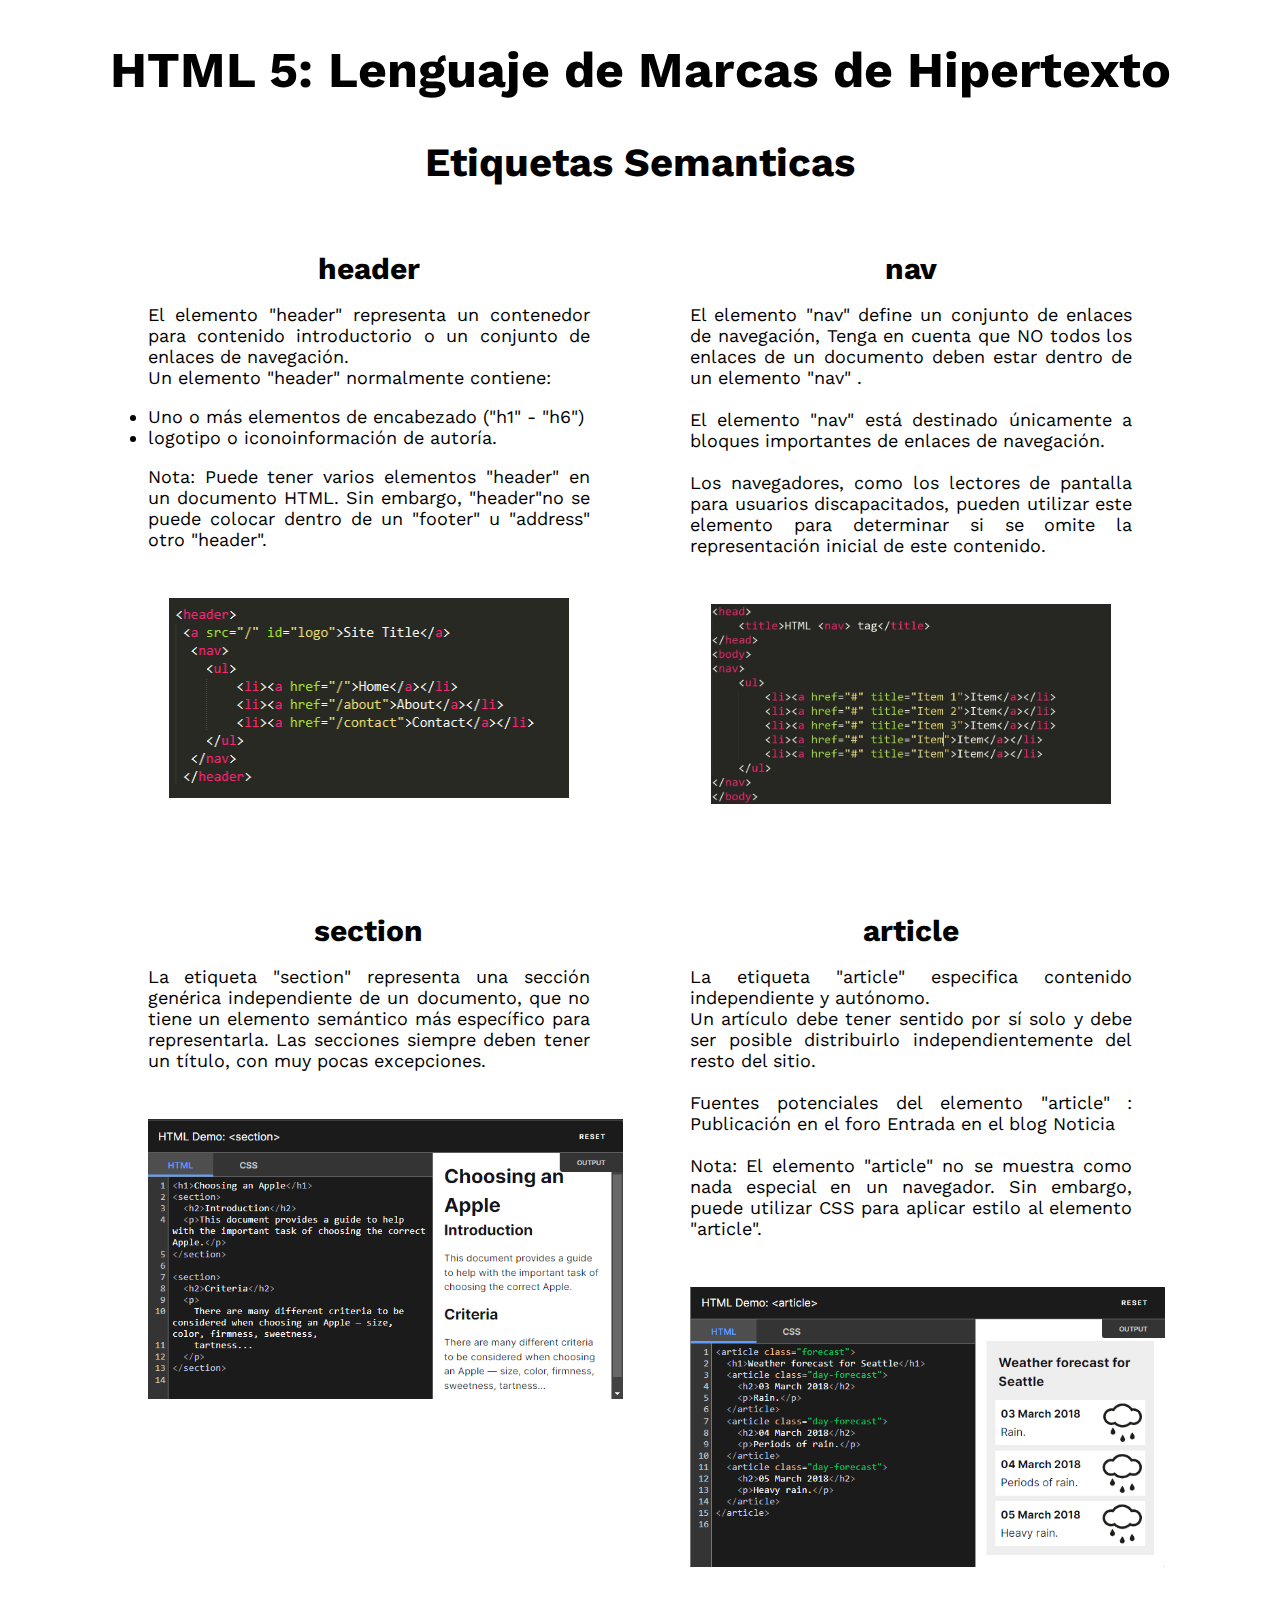
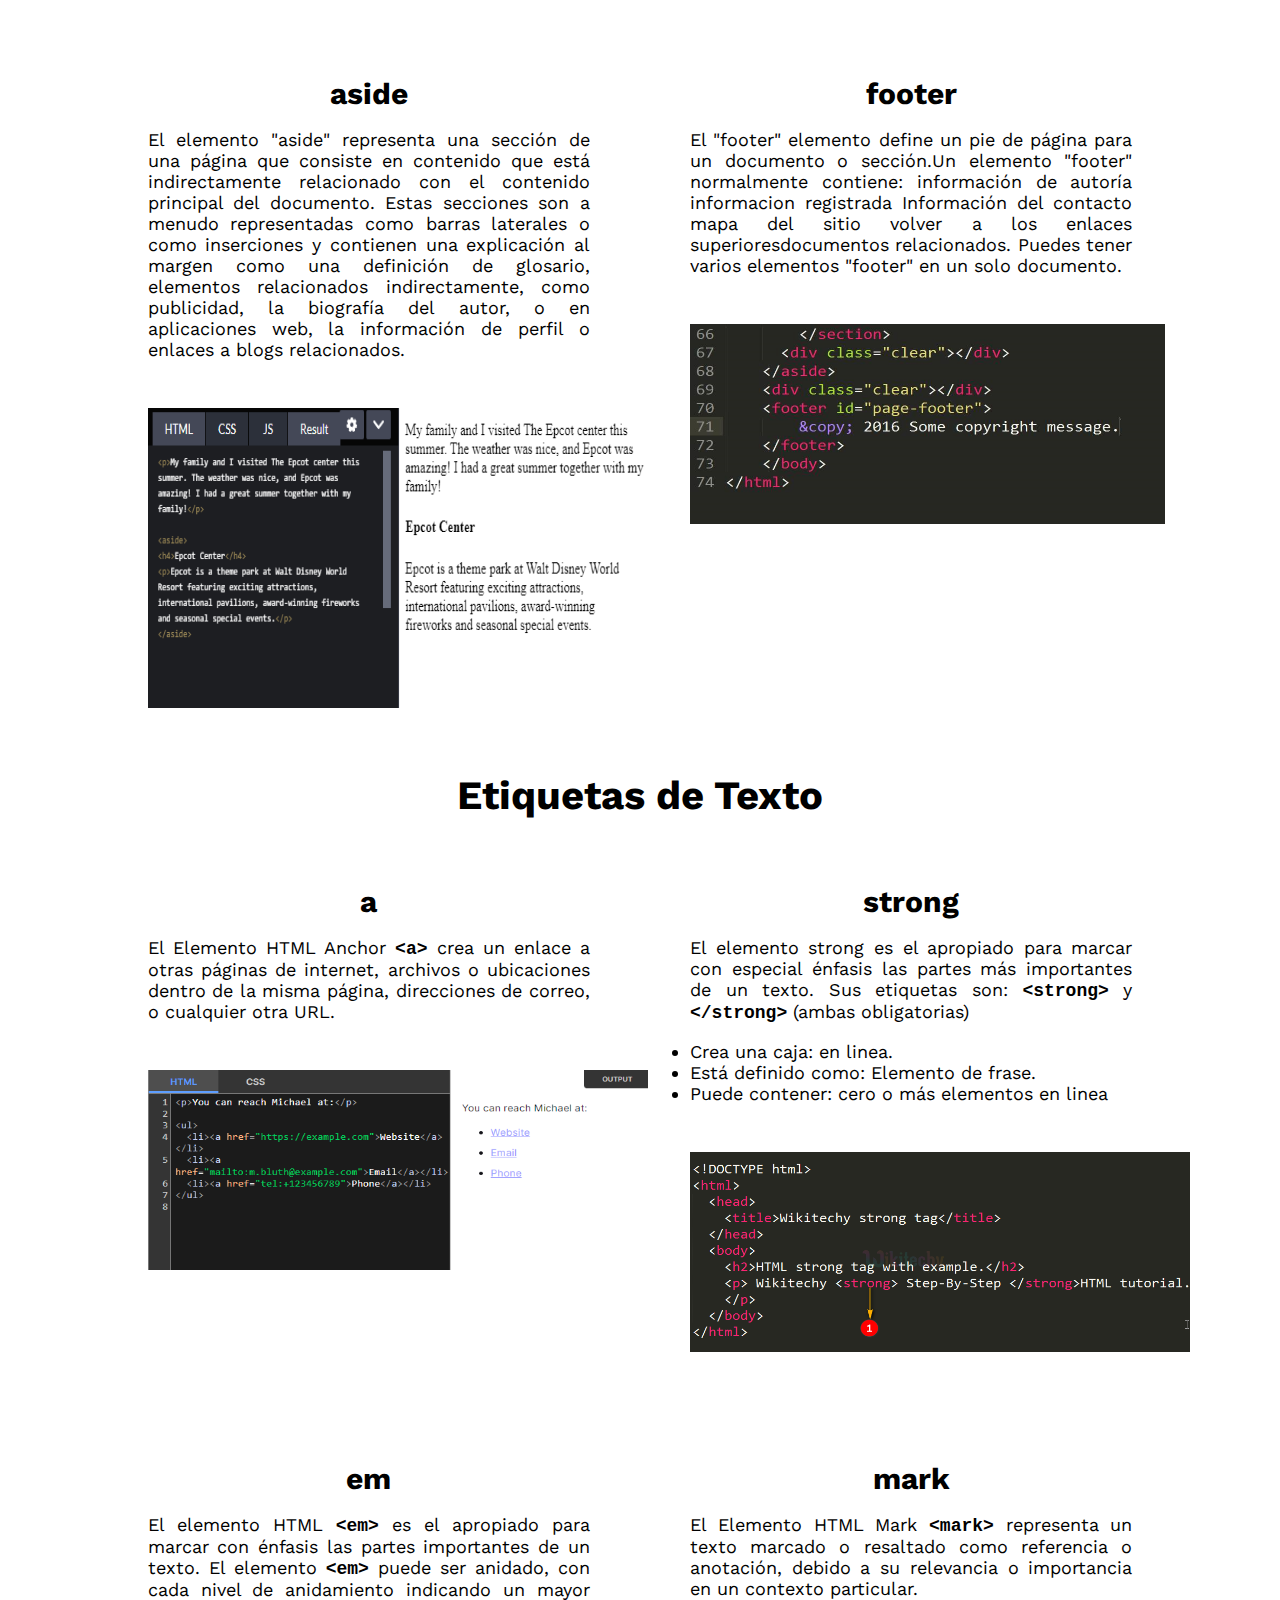
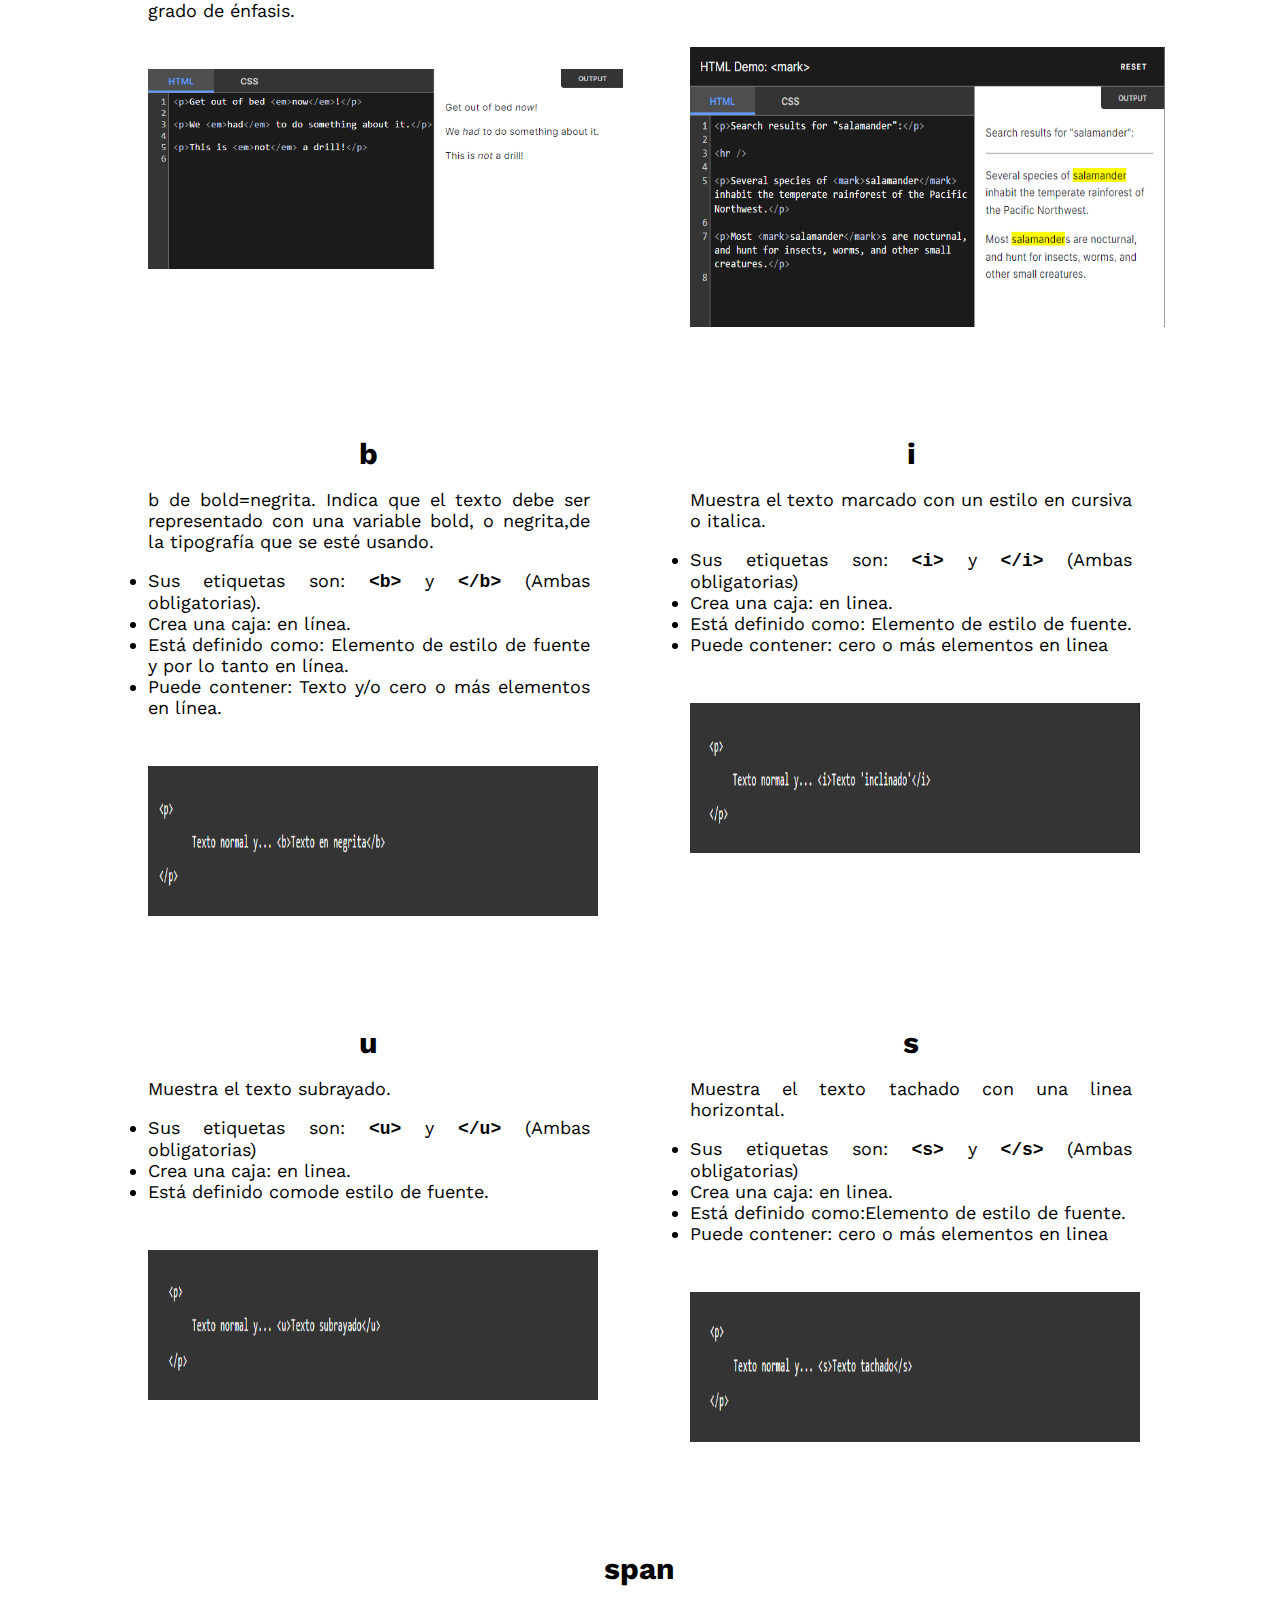
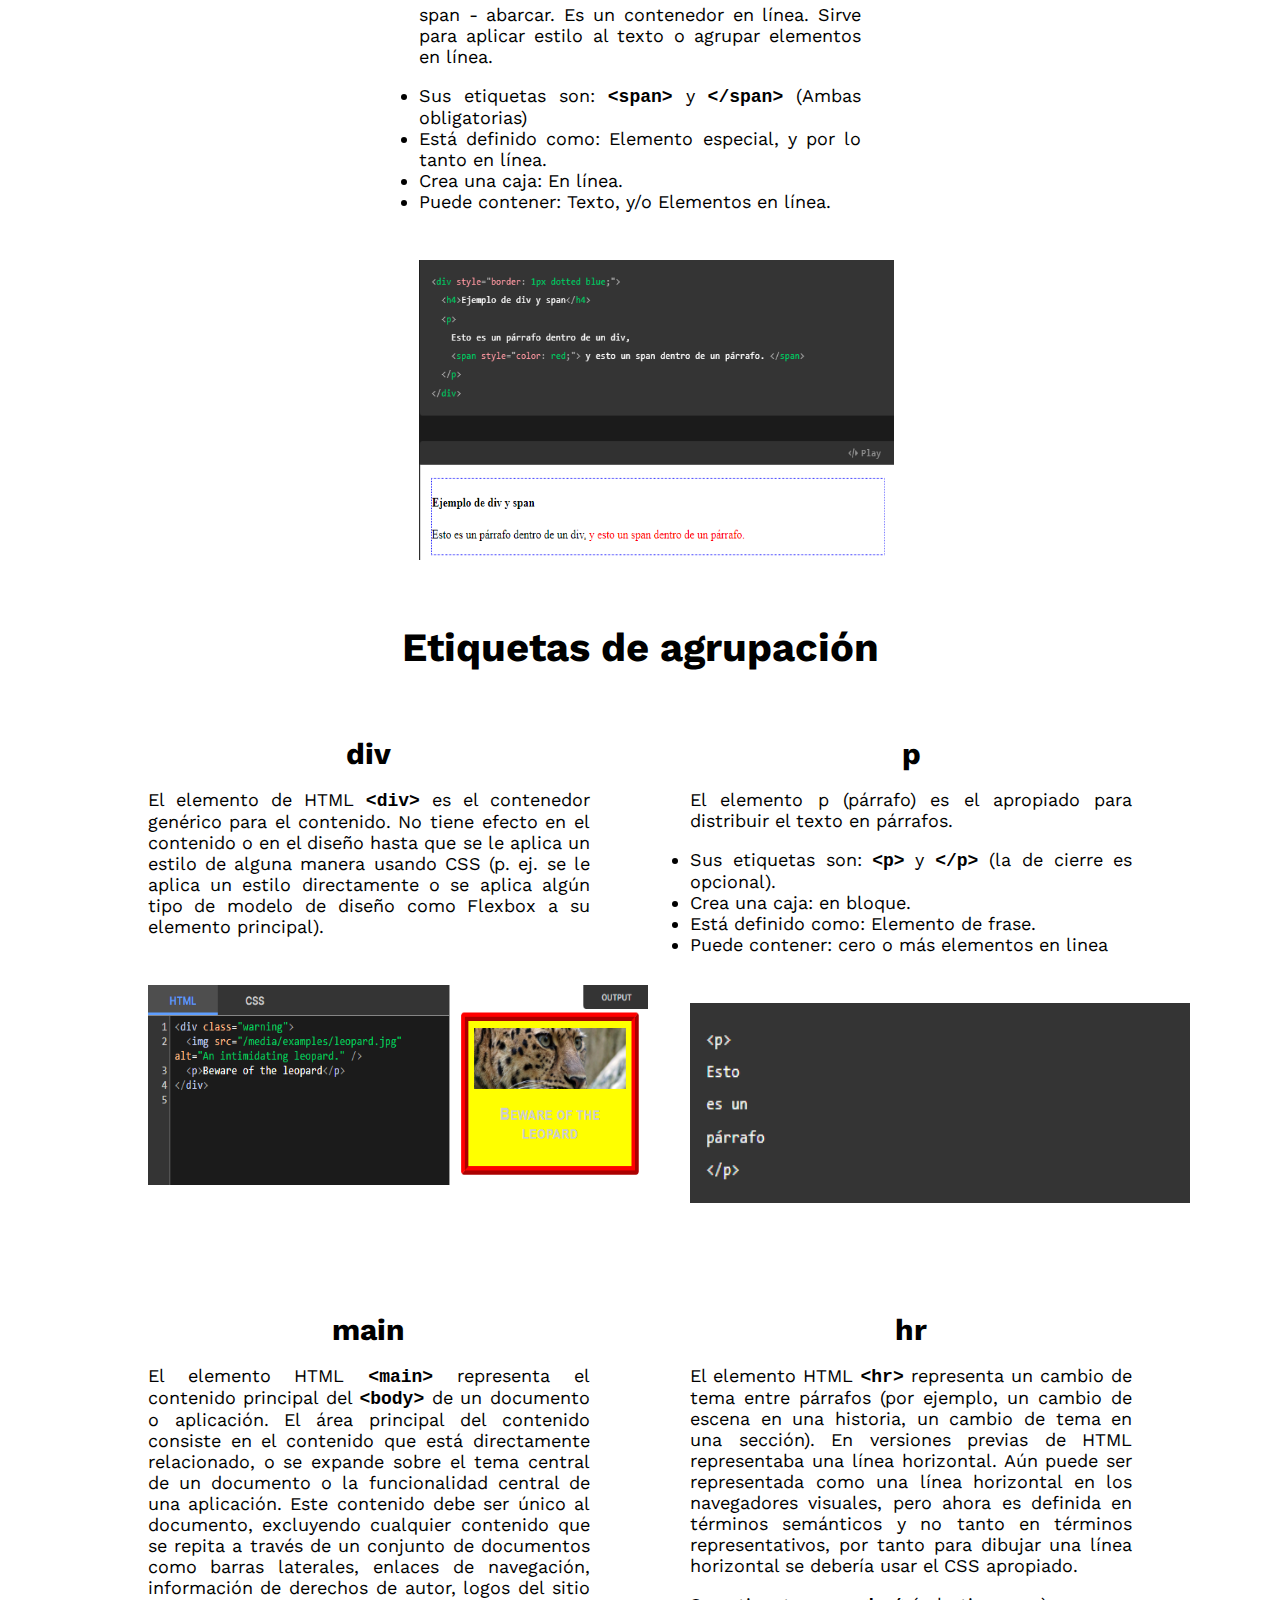
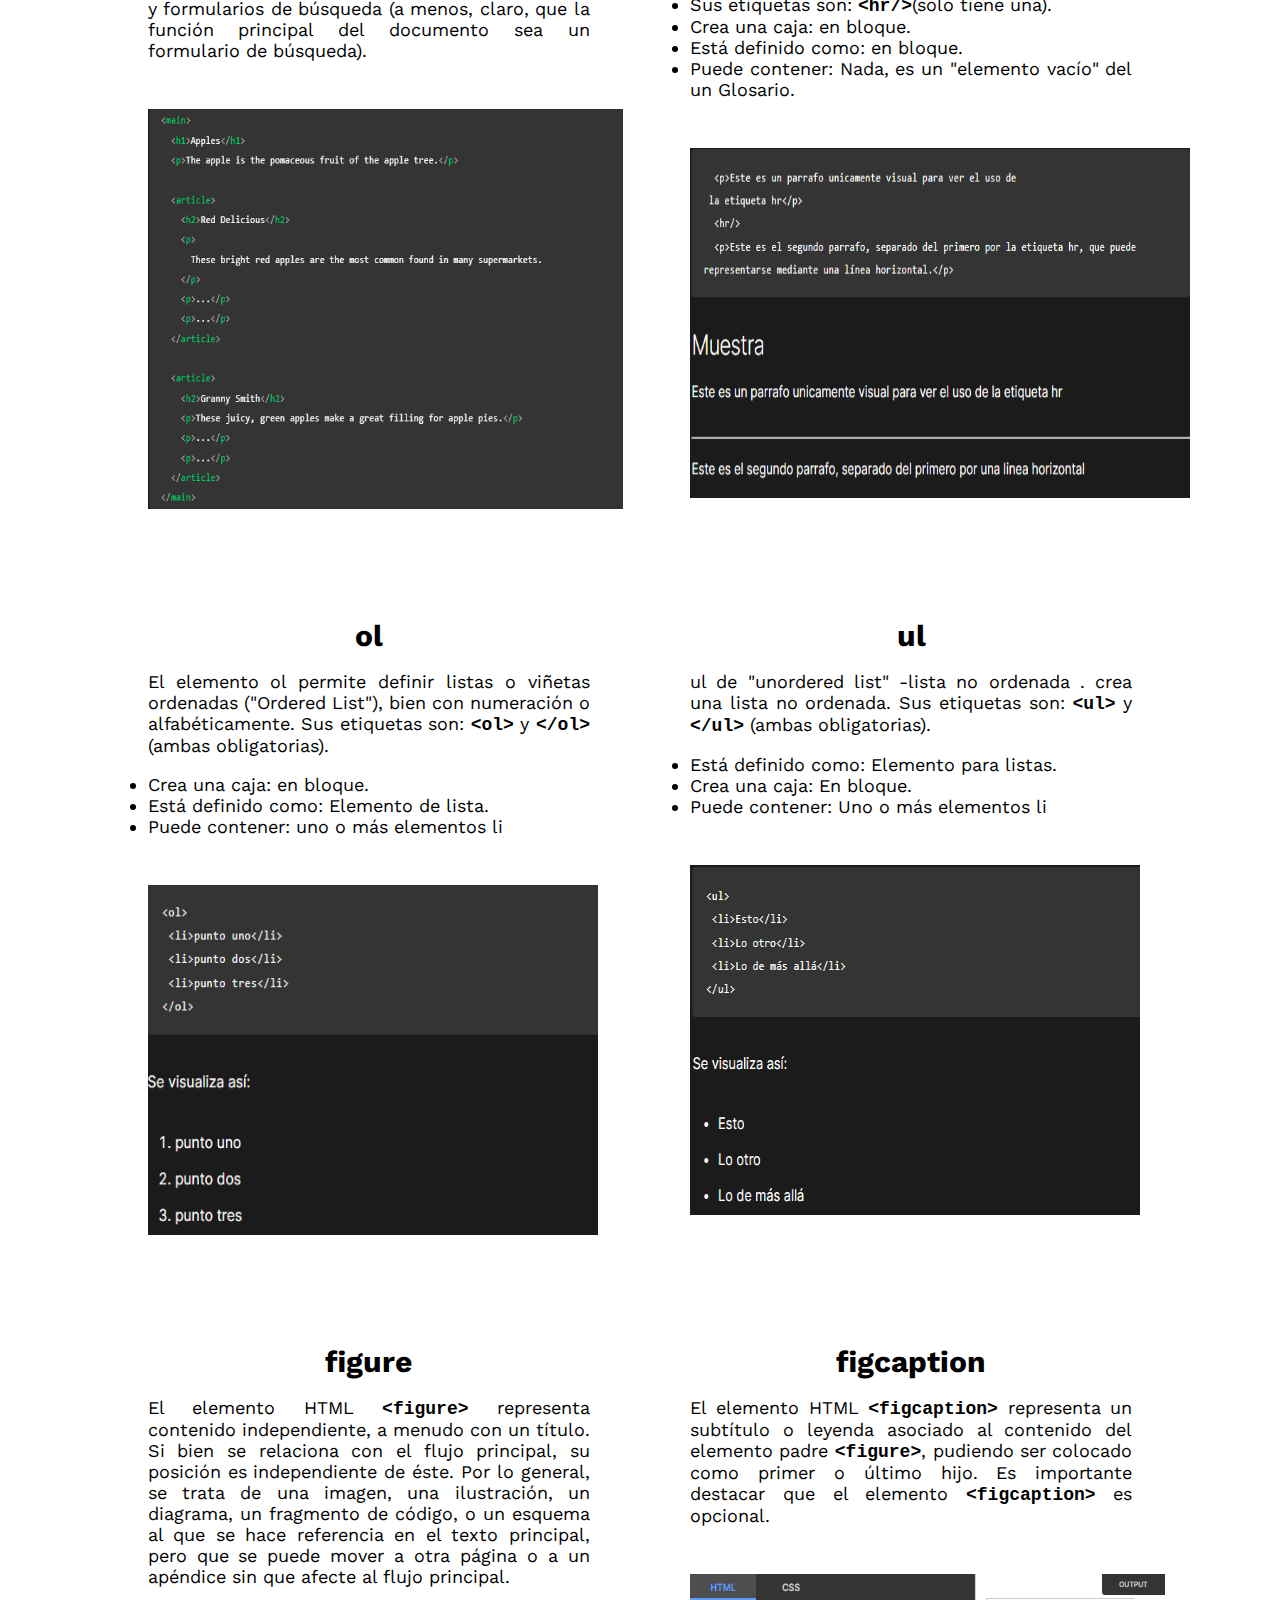
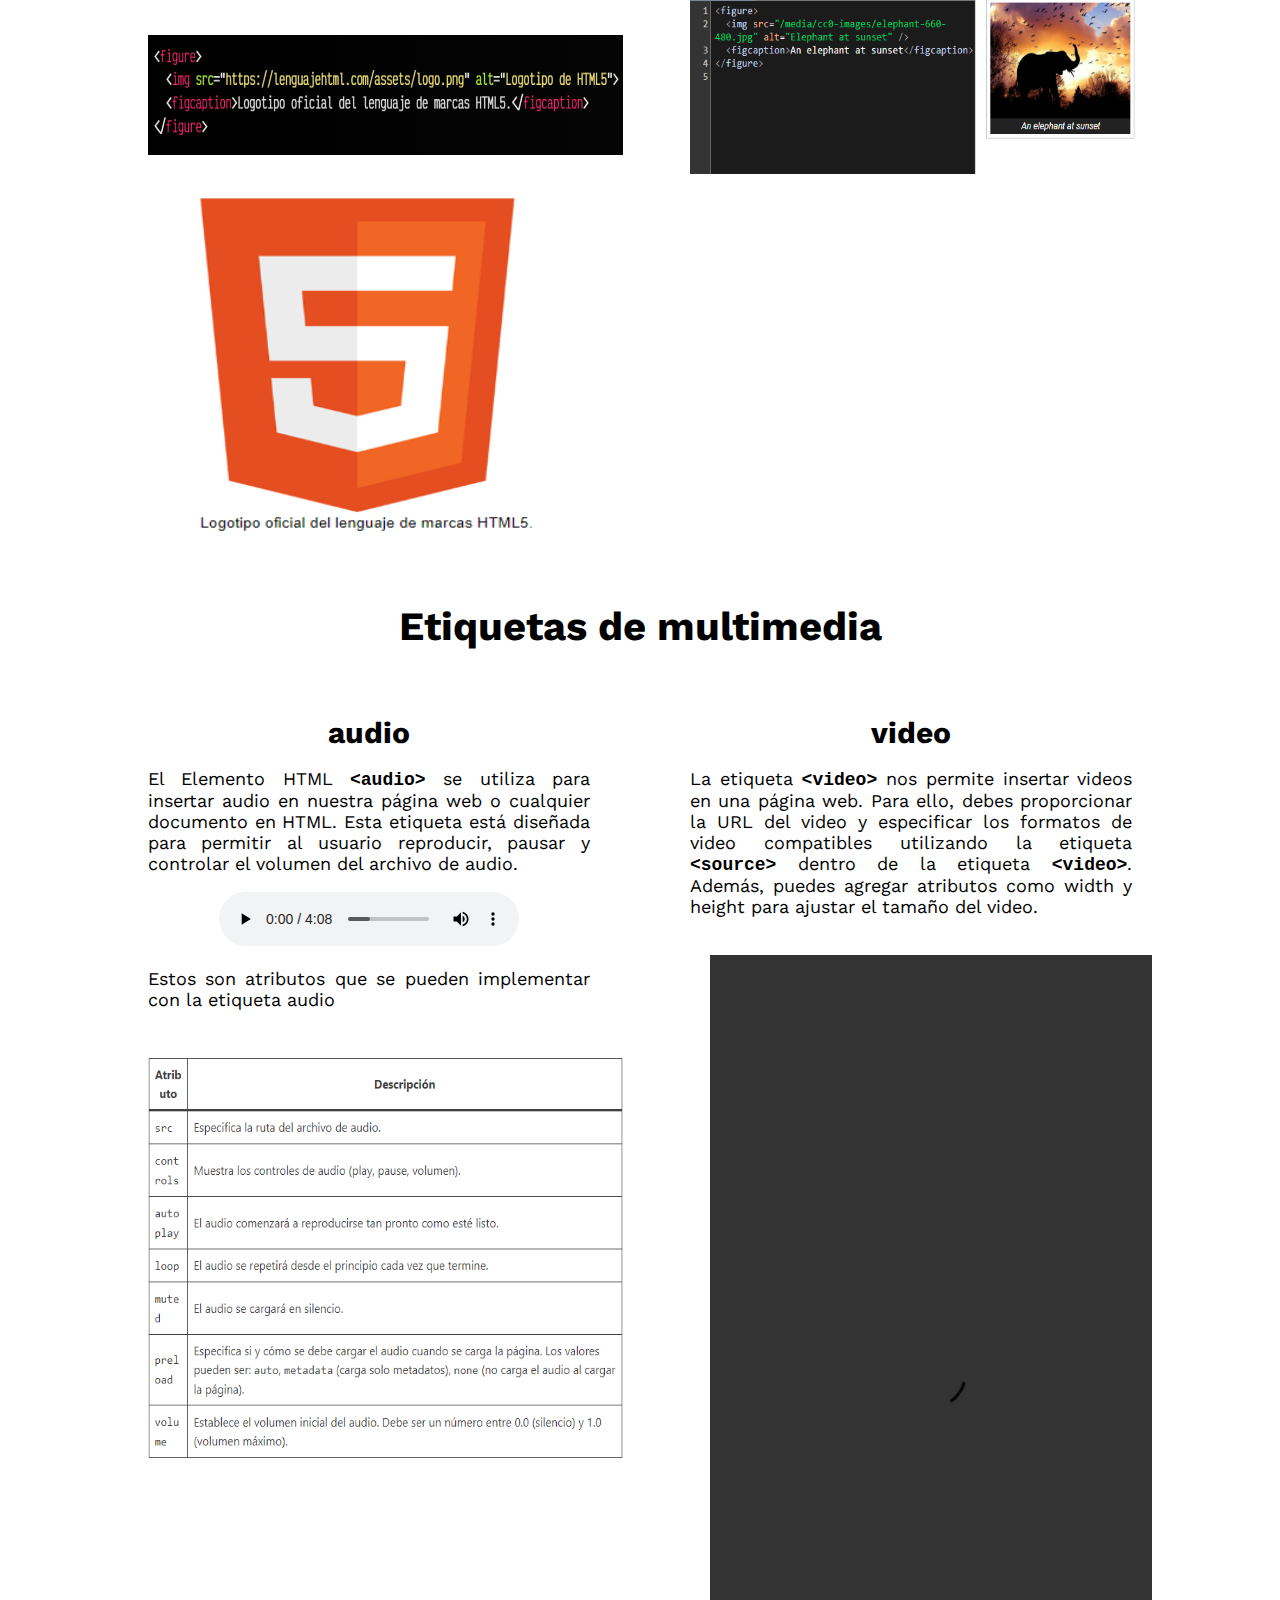
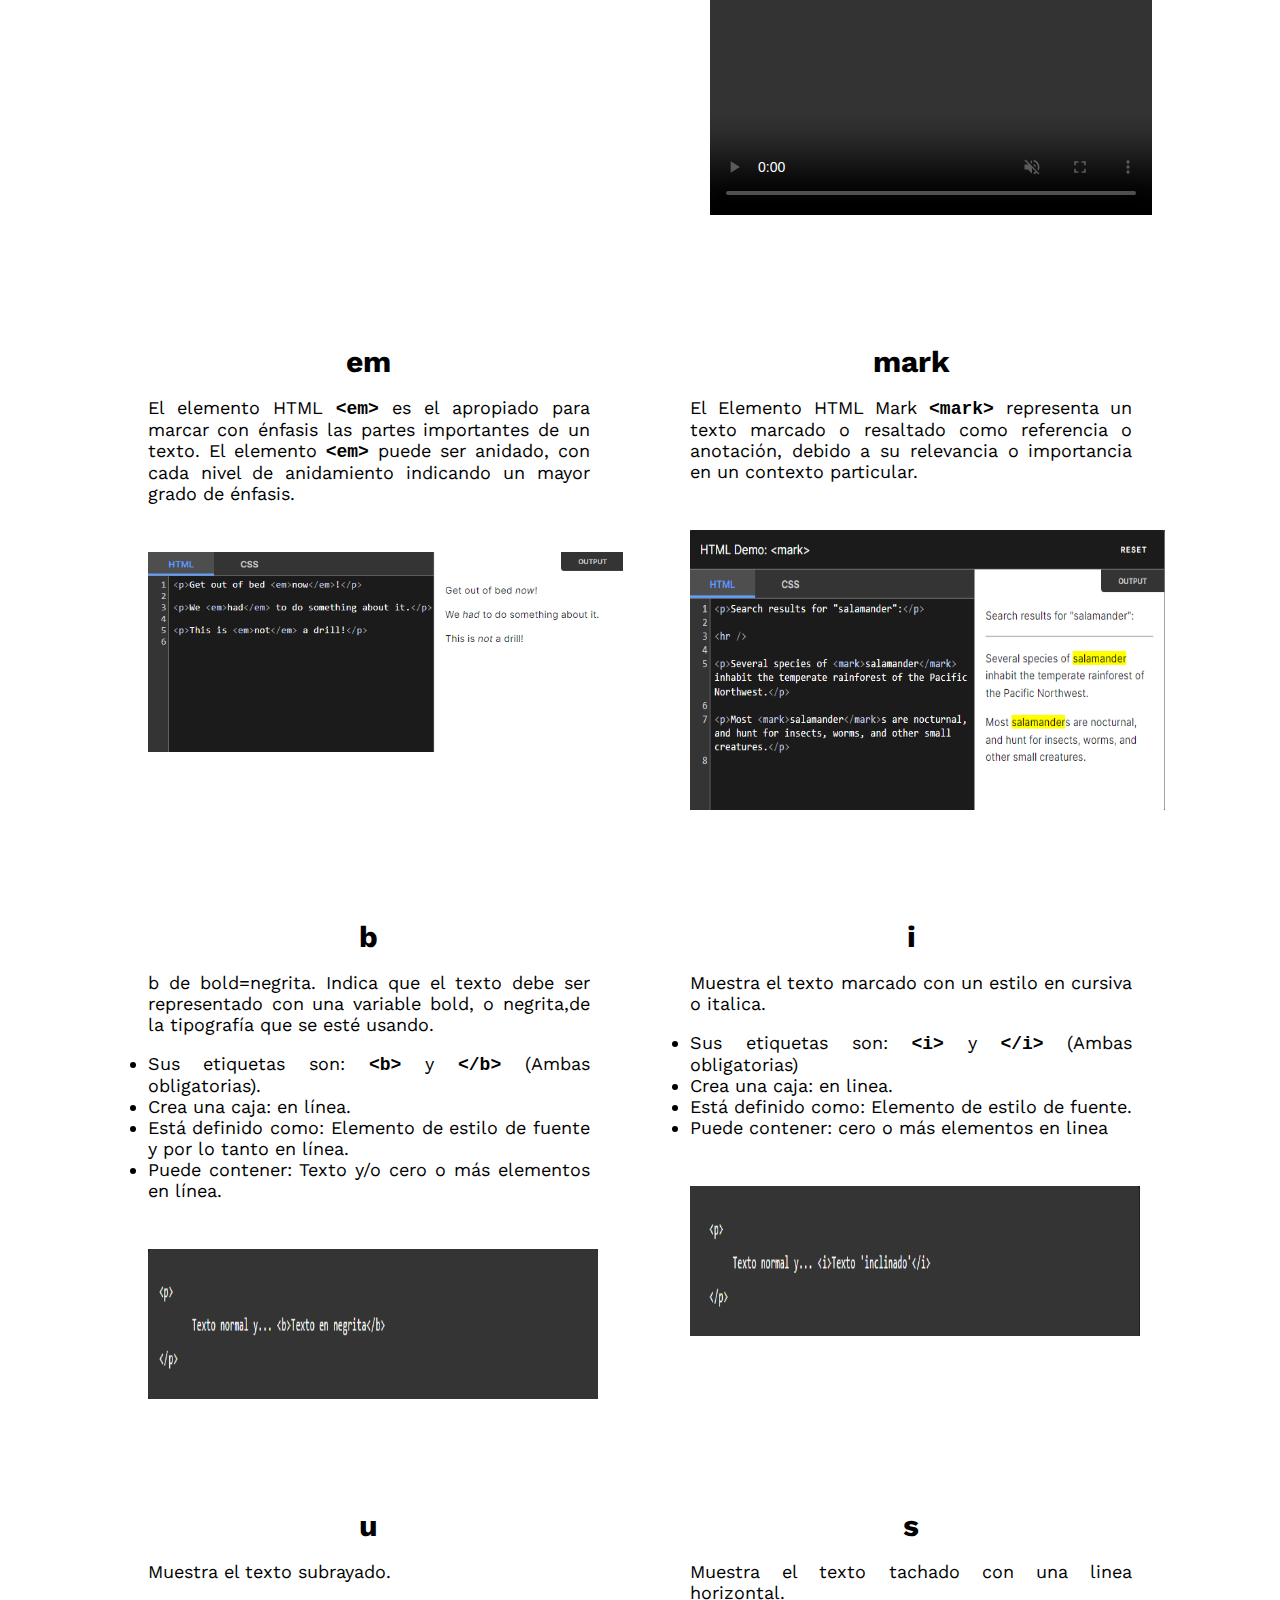
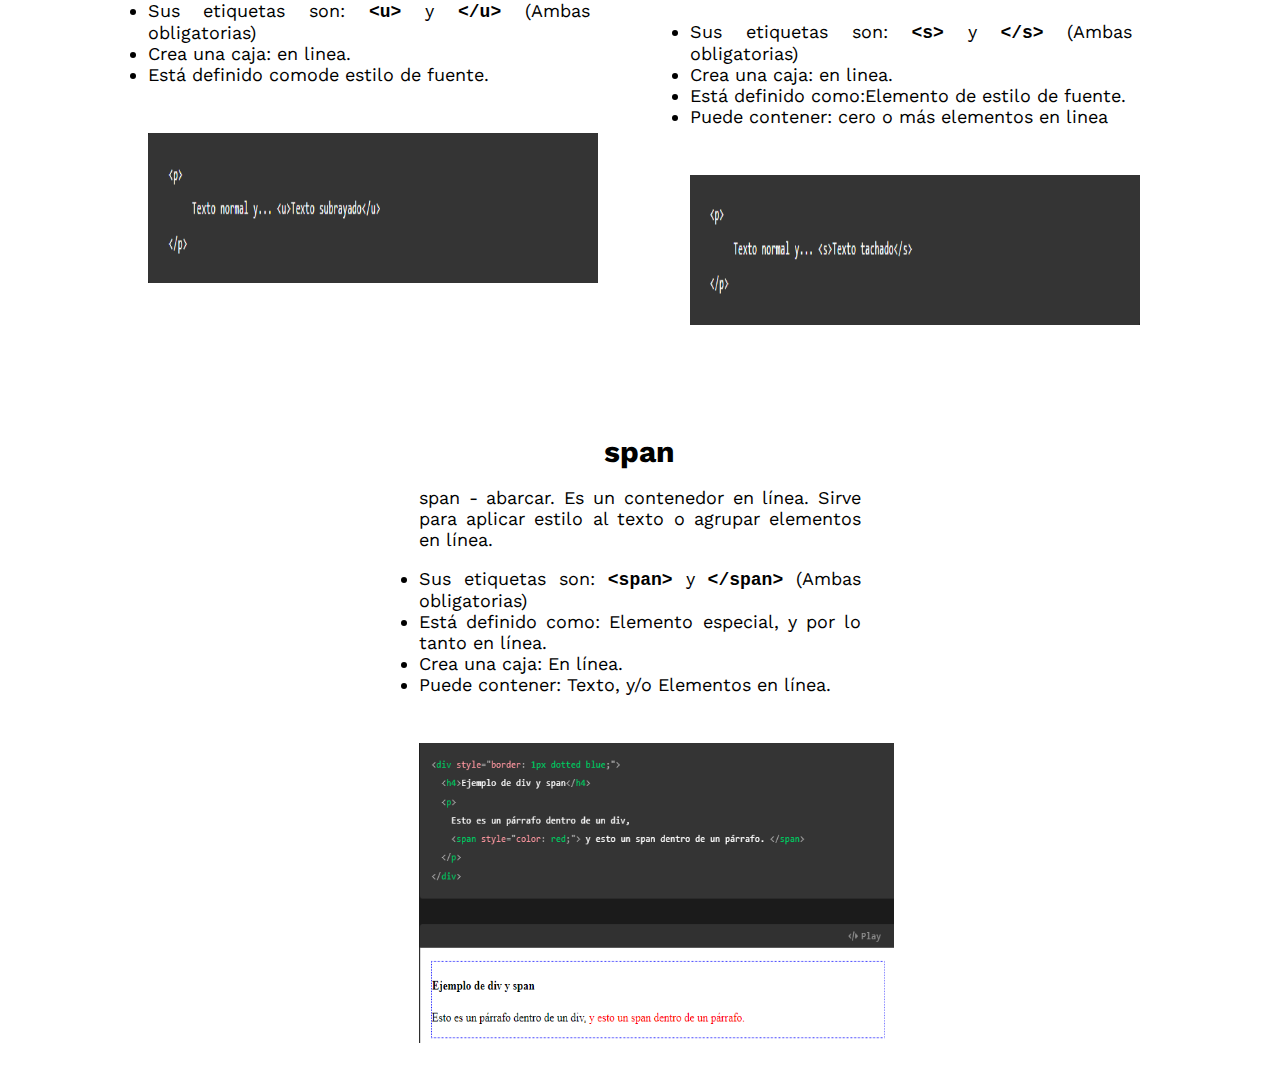
==== paginas/html5.html @ 29d0db5d "Config home page" ====
<!DOCTYPE html>
<html lang="en">
<head>
    <meta charset="UTF-8">
    <meta name="viewport" content="width=device-width, initial-scale=1.0">
    <title>HTML 5: Lenguaje de Marcas de Hipertexto</title>
    <link rel="stylesheet" href="/paginas/styles.css">
    <link rel="icon" type="image/png" href="/assets/HTML5.png" />
</head>
<body>        
    <Nav class="tittle">
        <h1>HTML 5: Lenguaje de Marcas de Hipertexto</h1>
    </Nav>
    <div class="tittleh2">
            <h2>Etiquetas Semanticas</h2>
        </div>
    <nav class="text-container">
            <div class="box-text">
                <h3>header</h3> 
                    <p>El elemento "header" representa un contenedor para contenido introductorio o un conjunto de enlaces de navegación. <br>Un elemento "header" normalmente contiene:<li>Uno o más elementos de encabezado ("h1" - "h6")</li><li>logotipo o iconoinformación de autoría.</li> <p>Nota: Puede tener varios elementos "header" en un documento HTML. Sin embargo, "header"no se puede colocar dentro de un "footer" u "address" otro "header".</p></p>
                    <img src="/assets/header.png" alt="header" width="400px" height="200px">
            </div>
            <div class="box-text">
                <h3>nav</h3>
                    <p>El elemento "nav"  define un conjunto de enlaces de navegación, Tenga en cuenta que NO todos los enlaces de un documento deben estar dentro de un elemento "nav" .<br><br>El elemento "nav"  está destinado únicamente a bloques importantes de enlaces de navegación.<br><br>Los navegadores, como los lectores de pantalla para usuarios discapacitados, pueden utilizar este elemento para determinar si se omite la representación inicial de este contenido.</p>
                    <img src="/assets/nav.png" alt="header" width="400px" height="200px">
            </div>
            <div class="box-text">
                <h3>section</h3>
                    <p>La etiqueta "section" representa una sección genérica independiente de un documento, que no tiene un elemento semántico más específico para representarla. Las secciones siempre deben tener un título, con muy pocas excepciones.</p>
                    <img src="/assets/section.png" alt="header" width="475px" height="280px">
            </div>
            <div class="box-text">
                <h3>article</h3>
                    <p>La etiqueta "article" especifica contenido independiente y autónomo.<br> Un artículo debe tener sentido por sí solo y debe ser posible distribuirlo independientemente del resto del sitio. <br><br>Fuentes potenciales del elemento "article" : Publicación en el foro Entrada en el blog Noticia <br><br> Nota: El elemento "article" no se muestra como nada especial en un navegador. Sin embargo, puede utilizar CSS para aplicar estilo al elemento "article".</p>
                        <img src="/assets/article.png" alt="header" width="475px" height="280px">
            </div>
            <div class="box-text">
                <h3>aside</h3>
                    <p>El elemento "aside" representa una sección de una página que consiste en contenido que está indirectamente relacionado con el contenido principal del documento. Estas secciones son a menudo representadas como barras laterales o como inserciones y contienen una explicación al margen como una definición de glosario, elementos relacionados indirectamente, como publicidad, la biografía del autor, o en aplicaciones web, la información de perfil o enlaces a blogs relacionados.</p>
                        <img src="/assets/aside.png" alt="header" width="500px" height="300px">
            </div>
            <div class="box-text">
                <h3>footer</h3>
                    <p>El "footer" elemento define un pie de página para un documento o sección.Un elemento "footer" normalmente contiene: información de autoría informacion registrada Información del contacto mapa del sitio volver a los enlaces superioresdocumentos relacionados. Puedes tener varios elementos "footer" en un solo documento.</p>
                    <img src="/assets/footer.png" alt="header" width="475px" height="200px">
            </div>
    </nav>
        <div class="tittleh2">
            <h2>Etiquetas de Texto</h2>
        </div>
            <nav class="text-container">
                <div class="box-text">
                    <h3>a</h3> 
                        <p>El Elemento HTML Anchor  <strong><code>&lt;a&gt;</code></strong> crea un enlace a otras páginas de internet, archivos o ubicaciones dentro de la misma página, direcciones de correo, o cualquier otra URL.</p>
                            <img src="/assets/a.png" alt="header" width="500px" height="200px">
                </div>
                <div class="box-text">
                    <h3>strong</h3>
                        <p>El elemento strong es el apropiado para marcar con especial énfasis las partes más importantes de un texto.
                            Sus etiquetas son: <strong><code>&lt;strong&gt;</code></strong> y  <strong><code>&lt;/strong&gt;</code></strong> (ambas obligatorias)
                            <li>Crea una caja: en linea.</li>
                            <li>Está definido como: Elemento de frase.</li>
                            <li>Puede contener: cero o más elementos en linea</li></p>
                            <img src="/assets/strong.png" alt="header" width="500px" height="200px">
                </div>
                <div class="box-text">
                    <h3>em</h3>
                        <p>El elemento HTML <strong><code>&lt;em&gt;</code></strong> es el apropiado para marcar con énfasis las partes importantes de un texto. El elemento <strong><code>&lt;em&gt;</code></strong> puede ser anidado, con cada nivel de anidamiento indicando un mayor grado de énfasis.</p>
                        <img src="/assets/em.png" alt="header" width="475px" height="200px">
                </div>
                <div class="box-text">
                    <h3>mark</h3>
                        <p>El Elemento HTML Mark <strong><code>&lt;mark&gt;</code></strong> representa un texto marcado o resaltado como referencia o anotación, debido a su relevancia o importancia en un contexto particular.</p>
                            <img src="/assets/mark.png" alt="header" width="475px" height="280px">
                </div>
                <div class="box-text">
                    <h3>b</h3>
                        <p>b de bold=negrita.
                            Indica que el texto debe ser representado con una variable bold, o negrita,de la tipografía que se esté usando.
                            <li>Sus etiquetas son: <strong><code>&lt;b&gt;</code></strong> y  <strong><code>&lt;/b&gt;</code></strong> (Ambas obligatorias).</li>
                            <li>Crea una caja: en línea.</li>
                            <li>Está definido como: Elemento de estilo de fuente y por lo tanto en línea.</li>
                            <li>Puede contener: Texto y/o cero o más elementos en línea.</li></p>
                            <img src="/assets/b.png" alt="header" width="450px" height="150px">
                </div>
                <div class="box-text">
                    <h3>i</h3>
                        <p>Muestra el texto marcado con un estilo en cursiva o italica.
                            <li>Sus etiquetas son:  <strong><code>&lt;i&gt;</code></strong> y  <strong><code>&lt;/i&gt;</code></strong> (Ambas obligatorias)</li>
                            <li>Crea una caja: en linea.</li>
                            <li>Está definido como: Elemento de estilo de fuente.</li>
                            <li>Puede contener: cero o más elementos en linea</li></p>
                        <img src="/assets/i.png" alt="header" width="450px" height="150px">
                </div>
                <div class="box-text">
                    <h3>u</h3>
                        <p>Muestra el texto subrayado.
                            <li>Sus etiquetas son:  <strong><code>&lt;u&gt;</code></strong> y  <strong><code>&lt;/u&gt;</code></strong> (Ambas obligatorias)</li>
                            <li>Crea una caja: en linea.</li>
                            <li>Está definido comode estilo de fuente.</li></p>
                            <img src="/assets/u.png" alt="header" width="450px" height="150px">
                </div>
                <div class="box-text">
                    <h3>s</h3>
                        <p>Muestra el texto tachado con una linea horizontal.
                            <li>Sus etiquetas son: <strong><code>&lt;s&gt;</code></strong> y  <strong><code>&lt;/s&gt;</code></strong> (Ambas obligatorias)</li>
                            <li>Crea una caja: en linea.</li>
                            <li>Está definido como:Elemento de estilo de fuente.</li>
                            <li>Puede contener: cero o más elementos en linea</li></p>
                            <img src="/assets/s.png" alt="header" width="450px" height="150px">
                </div>
                <div class="box-text">
                    <h3>span</h3>
                        <p>span - abarcar. Es un contenedor en línea. Sirve para aplicar estilo al texto o agrupar elementos en línea.
                            <li>Sus etiquetas son: <strong><code>&lt;span&gt;</code></strong> y  <strong><code>&lt;/span&gt;</code></strong> (Ambas obligatorias)</li>
                            <li>Está definido como: Elemento especial, y por lo tanto en línea.</li>
                            <li>Crea una caja: En línea.</li>
                            <li>Puede contener: Texto, y/o Elementos en línea.</li></p>
                            <img src="/assets/span.png" alt="header" width="475px" height="300px">
                </div>
            </nav>
            <div class="tittleh2">
                <h2>Etiquetas de agrupación</h2>
            </div>
                <nav class="text-container">
                    <div class="box-text">
                        <h3>div</h3> 
                            <p>El elemento de HTML <strong><code>&lt;div&gt;</code></strong> es el contenedor genérico para el contenido. No tiene efecto en el contenido o en el diseño hasta que se le aplica un estilo de alguna manera usando CSS (p. ej. se le aplica un estilo directamente o se aplica algún tipo de modelo de diseño como Flexbox a su elemento principal).</p>
                                <img src="/assets/div.png" alt="header" width="500px" height="200px">
                    </div>
                    <div class="box-text">
                        <h3>p</h3>
                            <p>El elemento p (párrafo) es el apropiado para distribuir el texto en párrafos.
                                <li>Sus etiquetas son: <strong><code>&lt;p&gt;</code></strong> y  <strong><code>&lt;/p&gt;</code></strong> (la de cierre es opcional).</li><li>Crea una caja: en bloque.</li><li>Está definido como: Elemento de frase.</li><li>Puede contener: cero o más elementos en linea</li></p>
                                <img src="/assets/p.png" alt="header" width="500px" height="200px">
                    </div>
                    <div class="box-text">
                        <h3>main</h3>
                            <p>El elemento HTML <strong><code>&lt;main&gt;</code></strong> representa el contenido principal del <strong><code>&lt;body&gt;</code></strong> de un documento o aplicación. El área principal del contenido consiste en el contenido que está directamente relacionado, o se expande sobre el tema central de un documento o la funcionalidad central de una aplicación. Este contenido debe ser único al documento, excluyendo cualquier contenido que se repita a través de un conjunto de documentos como barras laterales, enlaces de navegación, información de derechos de autor, logos del sitio y formularios de búsqueda (a menos, claro, que la función principal del documento sea un formulario de búsqueda).</p>
                            <img src="/assets/main.png" alt="header" width="475px" height="400px">
                    </div>
                    <div class="box-text">
                        <h3>hr</h3>
                            <p>El elemento HTML <strong><code>&lt;hr&gt;</code></strong> representa un cambio de tema entre párrafos (por ejemplo, un cambio de escena en una historia, un cambio de tema en una sección). En versiones previas de HTML representaba una línea horizontal. Aún puede ser representada como una línea horizontal en los navegadores visuales, pero ahora es definida en términos semánticos y no tanto en términos representativos, por tanto para dibujar una línea horizontal se debería usar el CSS apropiado.
                                <li>Sus etiquetas son: <strong><code>&lt;hr/&gt;</code></strong>(solo tiene una).</li>
                                <li>Crea una caja: en bloque.</li>
                                <li>Está definido como: en bloque.</li>
                                <li>Puede contener: Nada, es un "elemento vacío" del un Glosario.</li></p>
                                <img src="/assets/hr.png" alt="header" width="500px" height="350px">
                    </div>
                    <div class="box-text">
                        <h3>ol</h3>
                            <p>El elemento ol permite definir listas o viñetas ordenadas ("Ordered List"), bien con numeración o alfabéticamente.
                                Sus etiquetas son: <strong><code>&lt;ol&gt;</code></strong> y <strong><code>&lt;/ol&gt;</code></strong> (ambas obligatorias).
                                <li>Crea una caja: en bloque.</li>
                                <li>Está definido como: Elemento de lista.</li>
                                <li>Puede contener: uno o más elementos li</li></p>
                                <img src="/assets/ol.png" alt="header" width="450px" height="350px">
                    </div>
                    <div class="box-text">
                        <h3>ul</h3>
                            <p>ul de "unordered list" -lista no ordenada . crea una lista no ordenada.
                                Sus etiquetas son: <strong><code>&lt;ul&gt;</code></strong> y <strong><code>&lt;/ul&gt;</code></strong> (ambas obligatorias).
                                <li>Está definido como: Elemento para listas.</li>
                                <li>Crea una caja: En bloque.</li>
                                <li>Puede contener: Uno o más elementos li</li></p>
                            <img src="/assets/ul.png" alt="header" width="450px" height="350px">
                    </div>
                    <div class="box-text">
                        <h3>figure</h3>
                            <p>El elemento HTML <strong><code>&lt;figure&gt;</code></strong> representa contenido independiente, a menudo con un título. Si bien se relaciona con el flujo principal, su posición es independiente de éste. Por lo general, se trata de una imagen, una ilustración, un diagrama, un fragmento de código, o un esquema al que se hace referencia en el texto principal, pero que se puede mover a otra página o a un apéndice sin que afecte al flujo principal.</p>
                                <img src="/assets/figure1.png" alt="header" width="475px" height="120px">
                                <img src="/assets/figure2.png" alt="header" width="420px" height="350px">
                    </div>
                    <div class="box-text">
                        <h3>figcaption</h3>
                            <p>El elemento HTML <strong><code>&lt;figcaption&gt;</code></strong> representa un subtítulo o leyenda asociado al contenido del elemento padre <strong><code>&lt;figure&gt;</code></strong>, pudiendo ser colocado como primer o último hijo. Es importante destacar que el elemento <strong><code>&lt;figcaption&gt;</code></strong> es opcional.</p>
                                <img src="/assets/figcaption.png" alt="header" width="475px" height="200px">
                    </div>
                </nav>
                <div class="tittleh2">
                    <h2>Etiquetas de multimedia</h2>
                </div>
                    <nav class="text-container">
                        <div class="box-text">
                            <h3>audio</h3> 
                                <p>El Elemento HTML <strong><code>&lt;audio&gt;</code></strong> se utiliza para insertar audio en nuestra página web o cualquier documento en HTML. Esta etiqueta está diseñada para permitir al usuario reproducir, pausar y controlar el volumen del archivo de audio.</p>
                                <audio controls>
                                    <source src="/assets/SaveYourTears.mp3" type="audio/mpeg">
                                </audio>
                                <p>Estos son atributos que se pueden implementar con la etiqueta audio</p>
                                <img src="/assets/audio.png" alt="header" width="475px" height="400px">
                        </div>
                        <div class="box-text">
                            <h3>video</h3>
                                <p>La etiqueta <strong><code>&lt;video&gt;</code></strong> nos permite insertar videos en una página web. Para ello, debes proporcionar la URL del video y especificar los formatos de video compatibles utilizando la etiqueta <strong><code>&lt;source&gt;</code></strong> dentro de la etiqueta <strong><code>&lt;video&gt;</code></strong>. Además, puedes agregar atributos como width y height para ajustar el tamaño del video.
                                </p>
                                <video controls src="/assets/SaveYourTearsV.mp4" width="360" height="700"  autoplay loop muted>Save SaveYourTears</video>
                        </div>
                        <div class="box-text">
                            <h3>em</h3>
                                <p>El elemento HTML <strong><code>&lt;em&gt;</code></strong> es el apropiado para marcar con énfasis las partes importantes de un texto. El elemento <strong><code>&lt;em&gt;</code></strong> puede ser anidado, con cada nivel de anidamiento indicando un mayor grado de énfasis.</p>
                                <img src="/assets/em.png" alt="header" width="475px" height="200px">
                        </div>
                        <div class="box-text">
                            <h3>mark</h3>
                                <p>El Elemento HTML Mark <strong><code>&lt;mark&gt;</code></strong> representa un texto marcado o resaltado como referencia o anotación, debido a su relevancia o importancia en un contexto particular.</p>
                                    <img src="/assets/mark.png" alt="header" width="475px" height="280px">
                        </div>
                        <div class="box-text">
                            <h3>b</h3>
                                <p>b de bold=negrita.
                                    Indica que el texto debe ser representado con una variable bold, o negrita,de la tipografía que se esté usando.
                                    <li>Sus etiquetas son: <strong><code>&lt;b&gt;</code></strong> y  <strong><code>&lt;/b&gt;</code></strong> (Ambas obligatorias).</li>
                                    <li>Crea una caja: en línea.</li>
                                    <li>Está definido como: Elemento de estilo de fuente y por lo tanto en línea.</li>
                                    <li>Puede contener: Texto y/o cero o más elementos en línea.</li></p>
                                    <img src="/assets/b.png" alt="header" width="450px" height="150px">
                        </div>
                        <div class="box-text">
                            <h3>i</h3>
                                <p>Muestra el texto marcado con un estilo en cursiva o italica.
                                    <li>Sus etiquetas son:  <strong><code>&lt;i&gt;</code></strong> y  <strong><code>&lt;/i&gt;</code></strong> (Ambas obligatorias)</li>
                                    <li>Crea una caja: en linea.</li>
                                    <li>Está definido como: Elemento de estilo de fuente.</li>
                                    <li>Puede contener: cero o más elementos en linea</li></p>
                                <img src="/assets/i.png" alt="header" width="450px" height="150px">
                        </div>
                        <div class="box-text">
                            <h3>u</h3>
                                <p>Muestra el texto subrayado.
                                    <li>Sus etiquetas son:  <strong><code>&lt;u&gt;</code></strong> y  <strong><code>&lt;/u&gt;</code></strong> (Ambas obligatorias)</li>
                                    <li>Crea una caja: en linea.</li>
                                    <li>Está definido comode estilo de fuente.</li></p>
                                    <img src="/assets/u.png" alt="header" width="450px" height="150px">
                        </div>
                        <div class="box-text">
                            <h3>s</h3>
                                <p>Muestra el texto tachado con una linea horizontal.
                                    <li>Sus etiquetas son: <strong><code>&lt;s&gt;</code></strong> y  <strong><code>&lt;/s&gt;</code></strong> (Ambas obligatorias)</li>
                                    <li>Crea una caja: en linea.</li>
                                    <li>Está definido como:Elemento de estilo de fuente.</li>
                                    <li>Puede contener: cero o más elementos en linea</li></p>
                                    <img src="/assets/s.png" alt="header" width="450px" height="150px">
                        </div>
                        <div class="box-text">
                            <h3>span</h3>
                                <p>span - abarcar. Es un contenedor en línea. Sirve para aplicar estilo al texto o agrupar elementos en línea.
                                    <li>Sus etiquetas son: <strong><code>&lt;span&gt;</code></strong> y  <strong><code>&lt;/span&gt;</code></strong> (Ambas obligatorias)</li>
                                    <li>Está definido como: Elemento especial, y por lo tanto en línea.</li>
                                    <li>Crea una caja: En línea.</li>
                                    <li>Puede contener: Texto, y/o Elementos en línea.</li></p>
                                    <img src="/assets/span.png" alt="header" width="475px" height="300px">
                        </div>
                    </nav>
</body>
</html>
---- paginas/styles.css ----
@import url('https://fonts.googleapis.com/css2?family=Caveat+Brush&family=Work+Sans:ital,wght@0,100..900;1,100..900&display=swap');

body {
    font-family: "Work Sans", sans-serif;
    font-optical-sizing: auto;
    font-weight: weight;
    font-style: normal;
    text-align: center;
}

.text-container{
    display: flex;
    flex-wrap: wrap;
    justify-content: center;
}

.box-text {
    background: #FFFFFF;
    align-items: center;
    justify-content: center;
    color: black;
    margin: 50px;
    width: 35%;
    height: auto;
}
.box-text p {
    font-size: 18px;
    text-align: justify;
}

h1 {
    font-size: 50px;
    color: #000000;
    margin: 40px;
}

h2 {
    font-size: 40px;
    color: #000000;
    margin: 10px;
}

h3 {
    font-size: 30px;
    color: #000000;
    margin: 5px;
}
li {
    font-size: 18px;
    text-align: justify;
}

img{
    padding-top: 30px;
}
::-webkit-scrollbar {
    width: 15px;
}
::-webkit-scrollbar-thumb {
    background: #5f5f5f;
    border-radius: 10px;
}

::-webkit-scrollbar-thumb:hover {
    background: #000000;
    border-radius: 40px;
}
video {
    width: 100%;
    height: auto;
    margin: 20px;
}
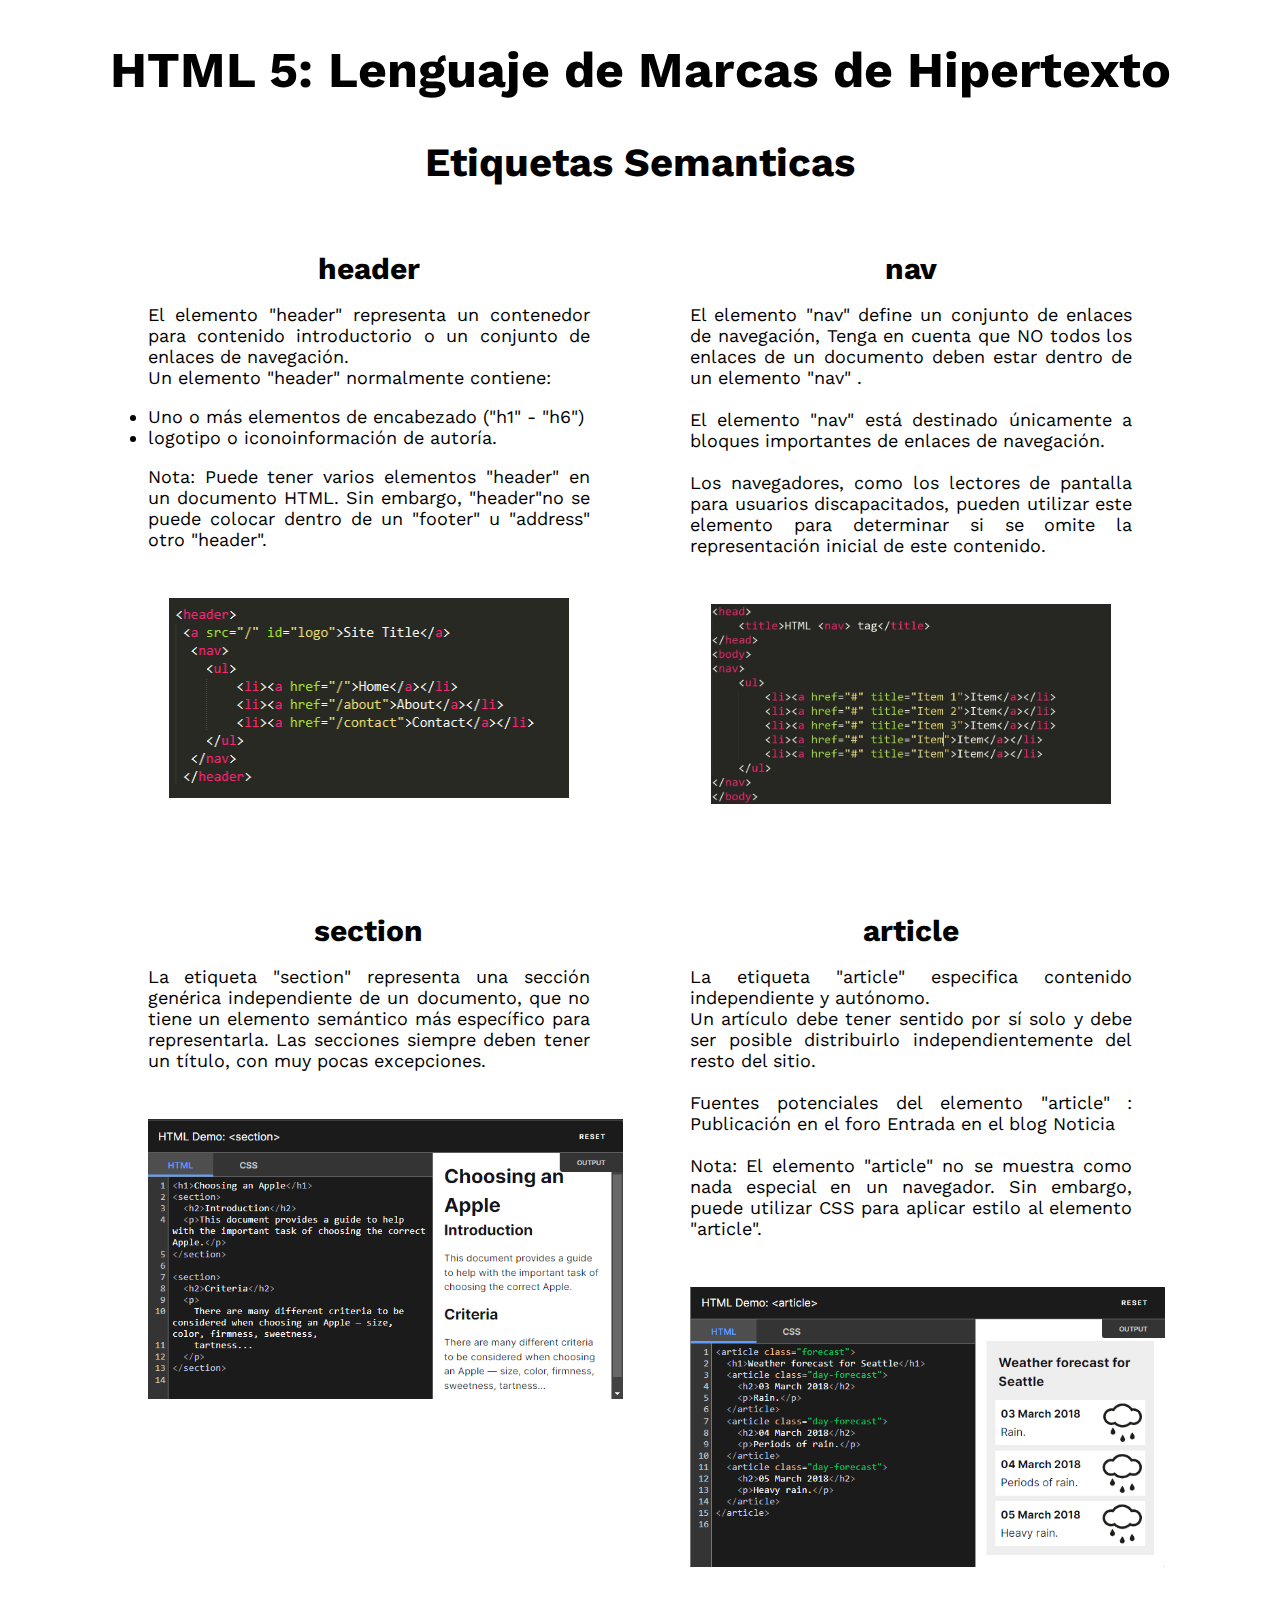
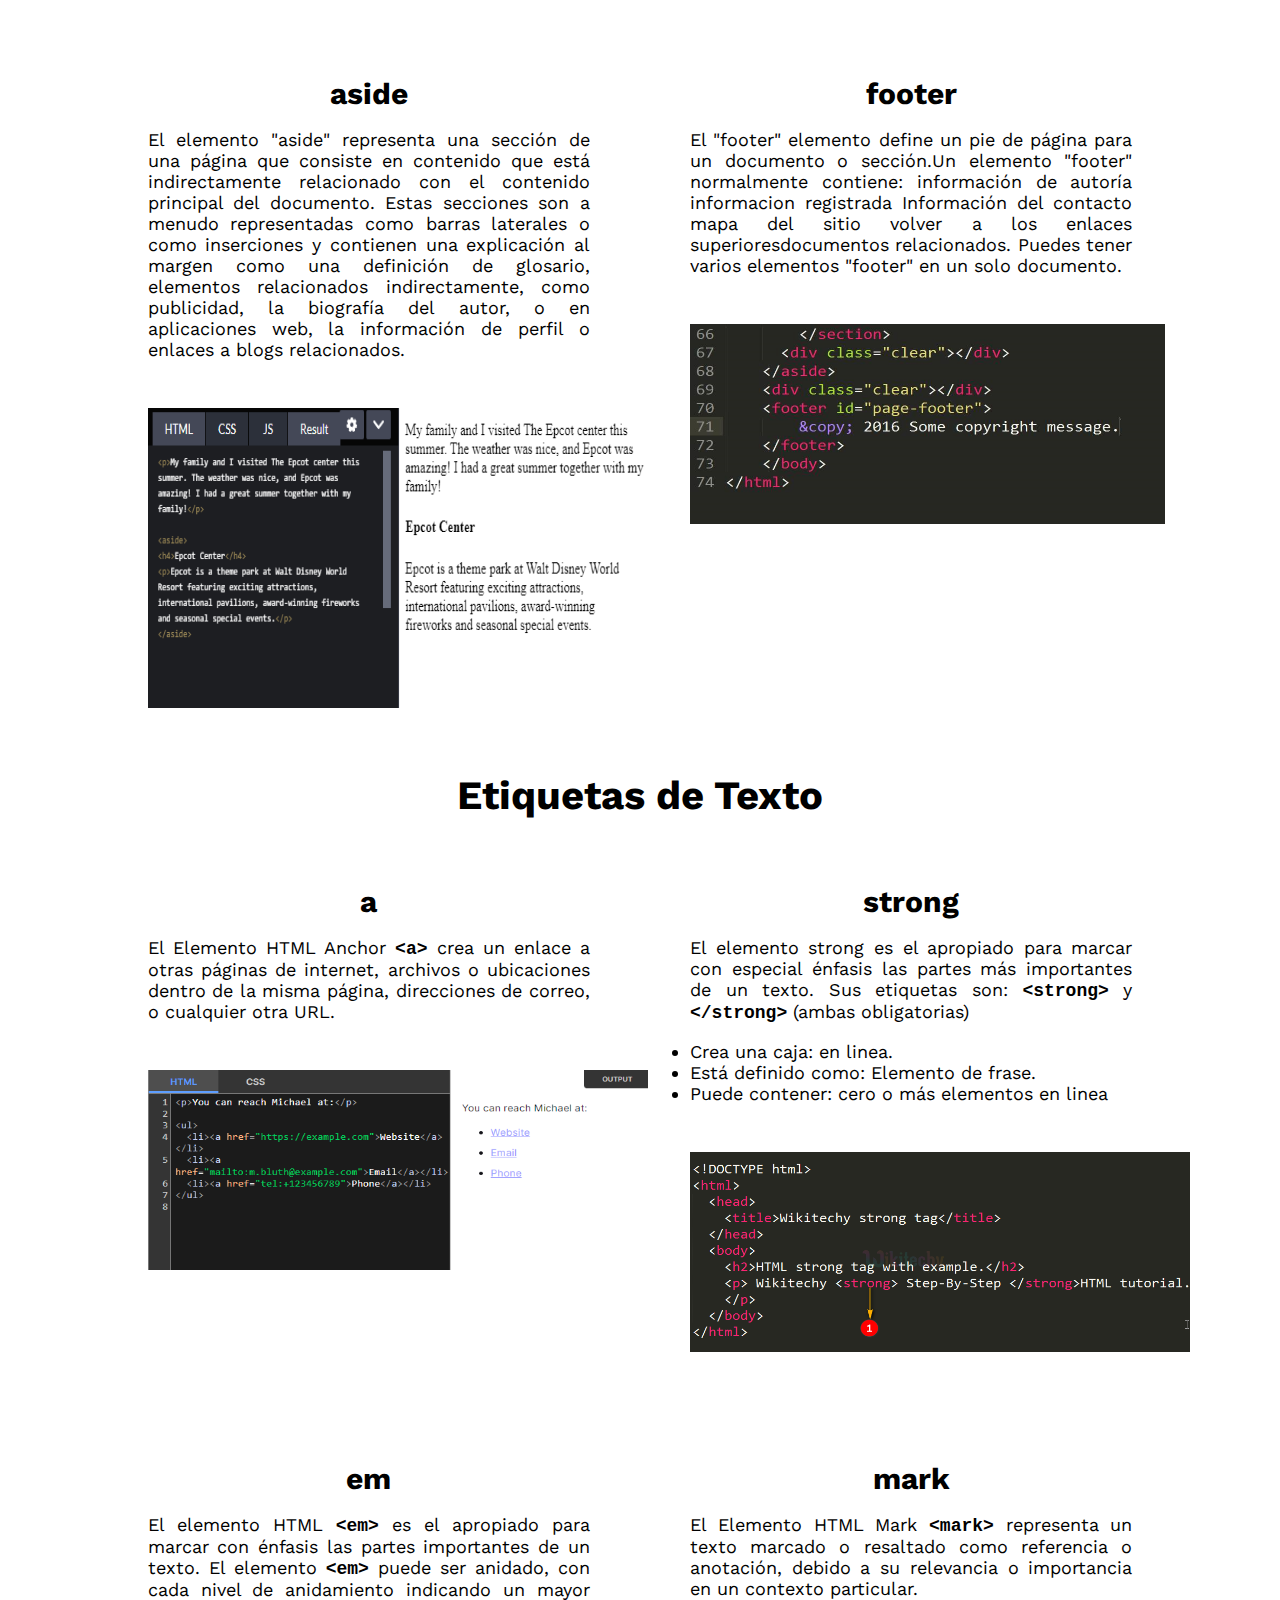
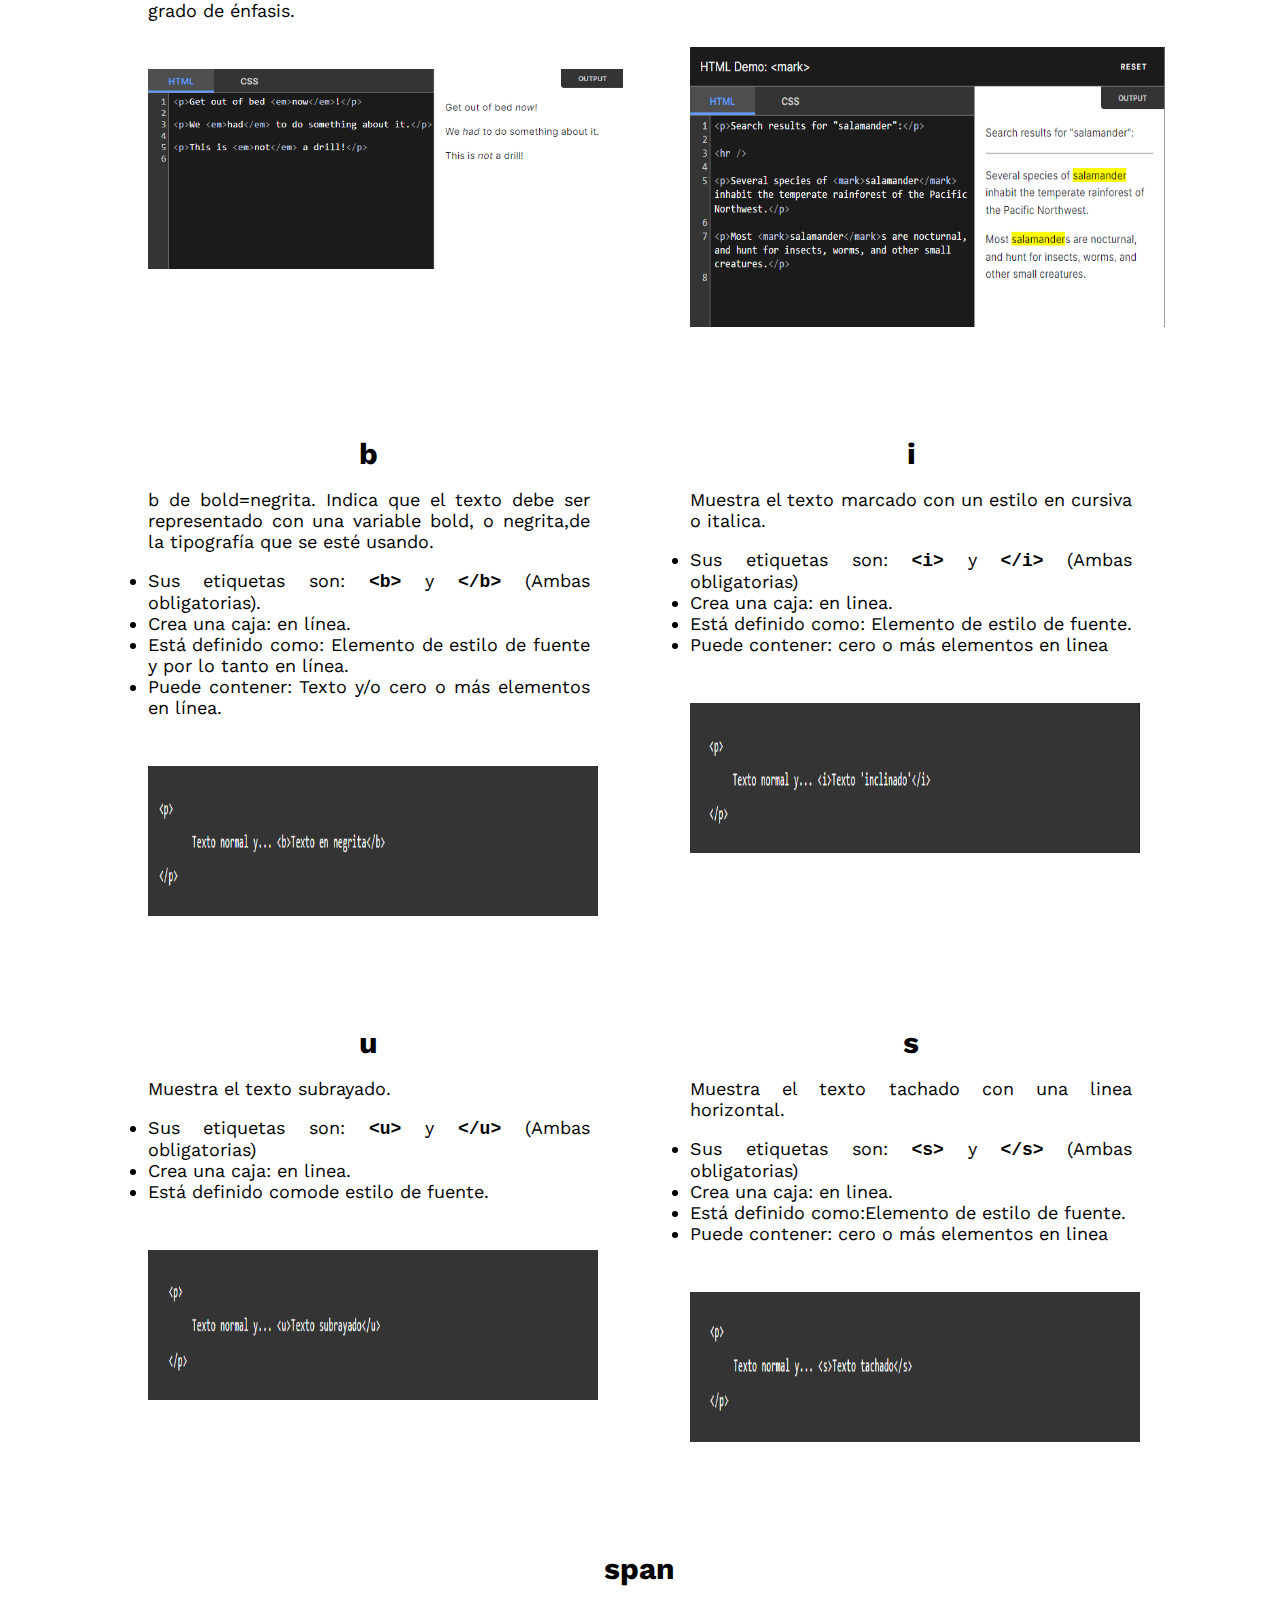
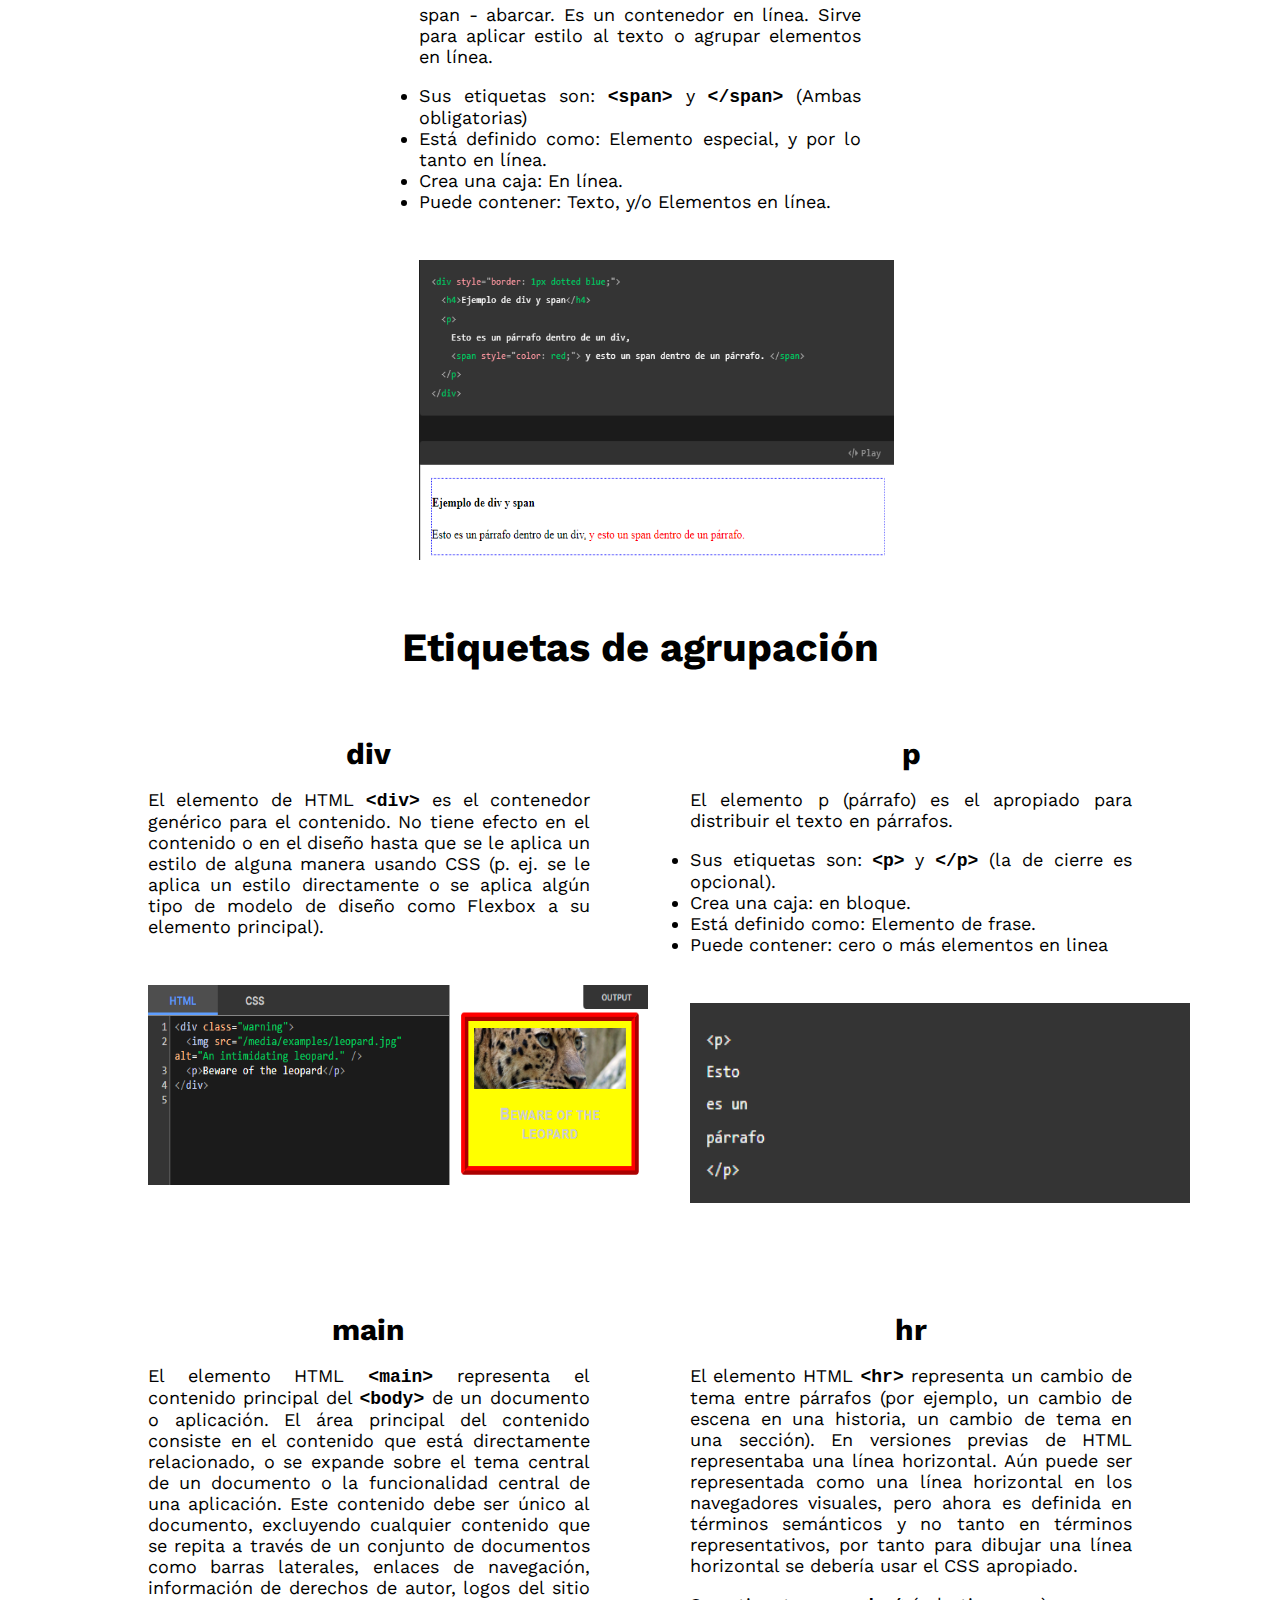
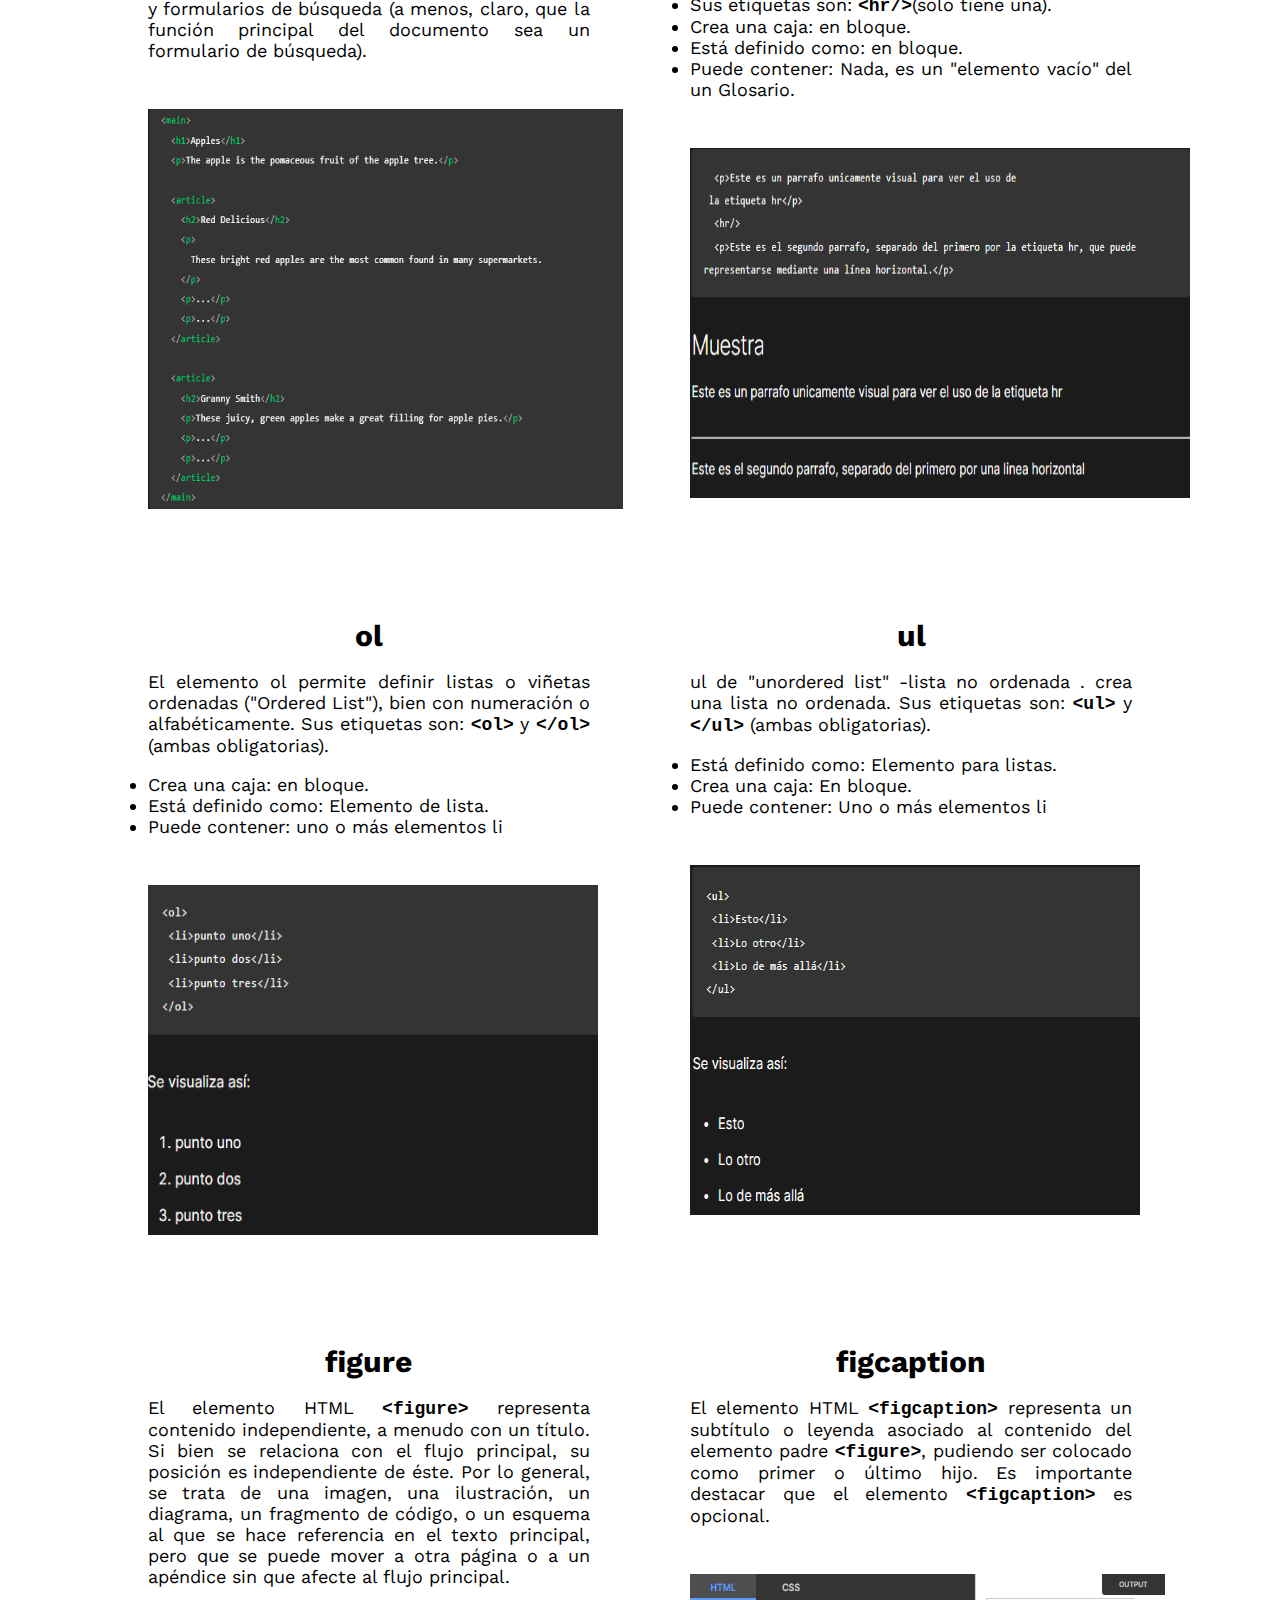
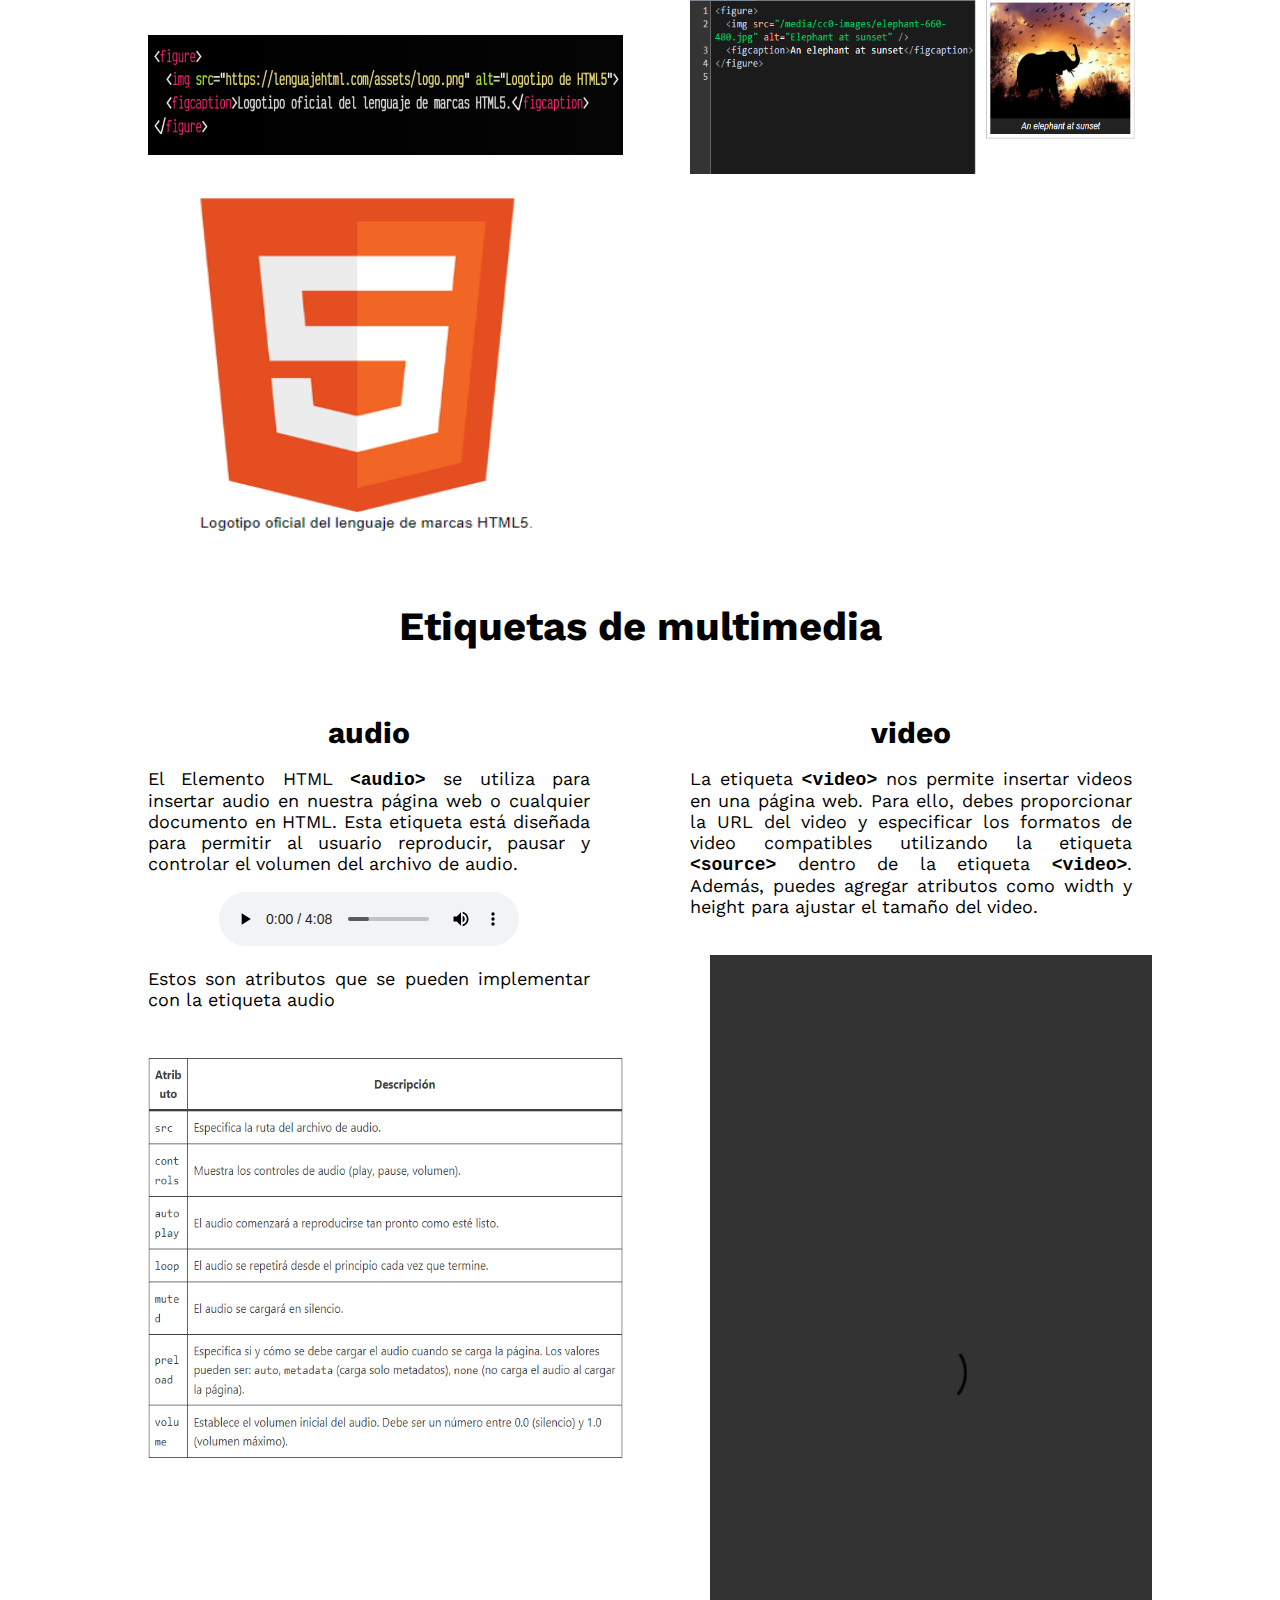
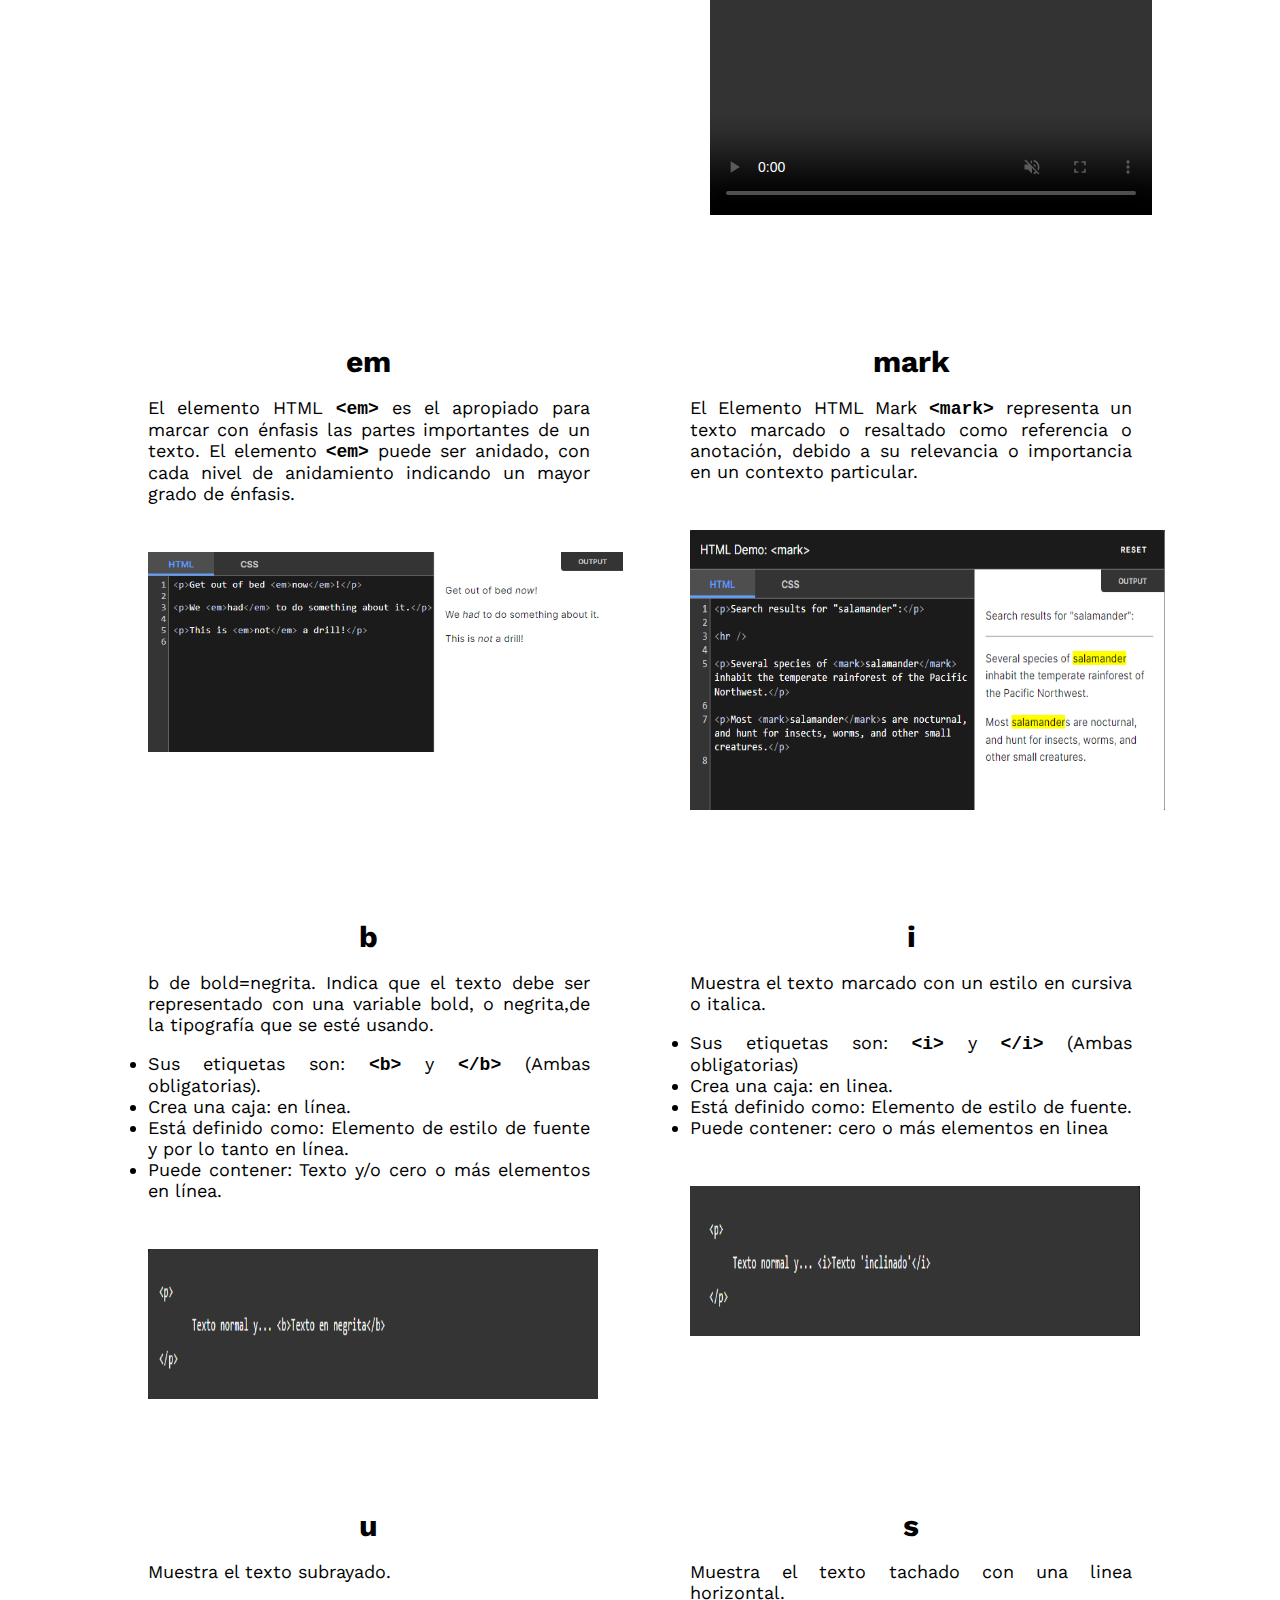
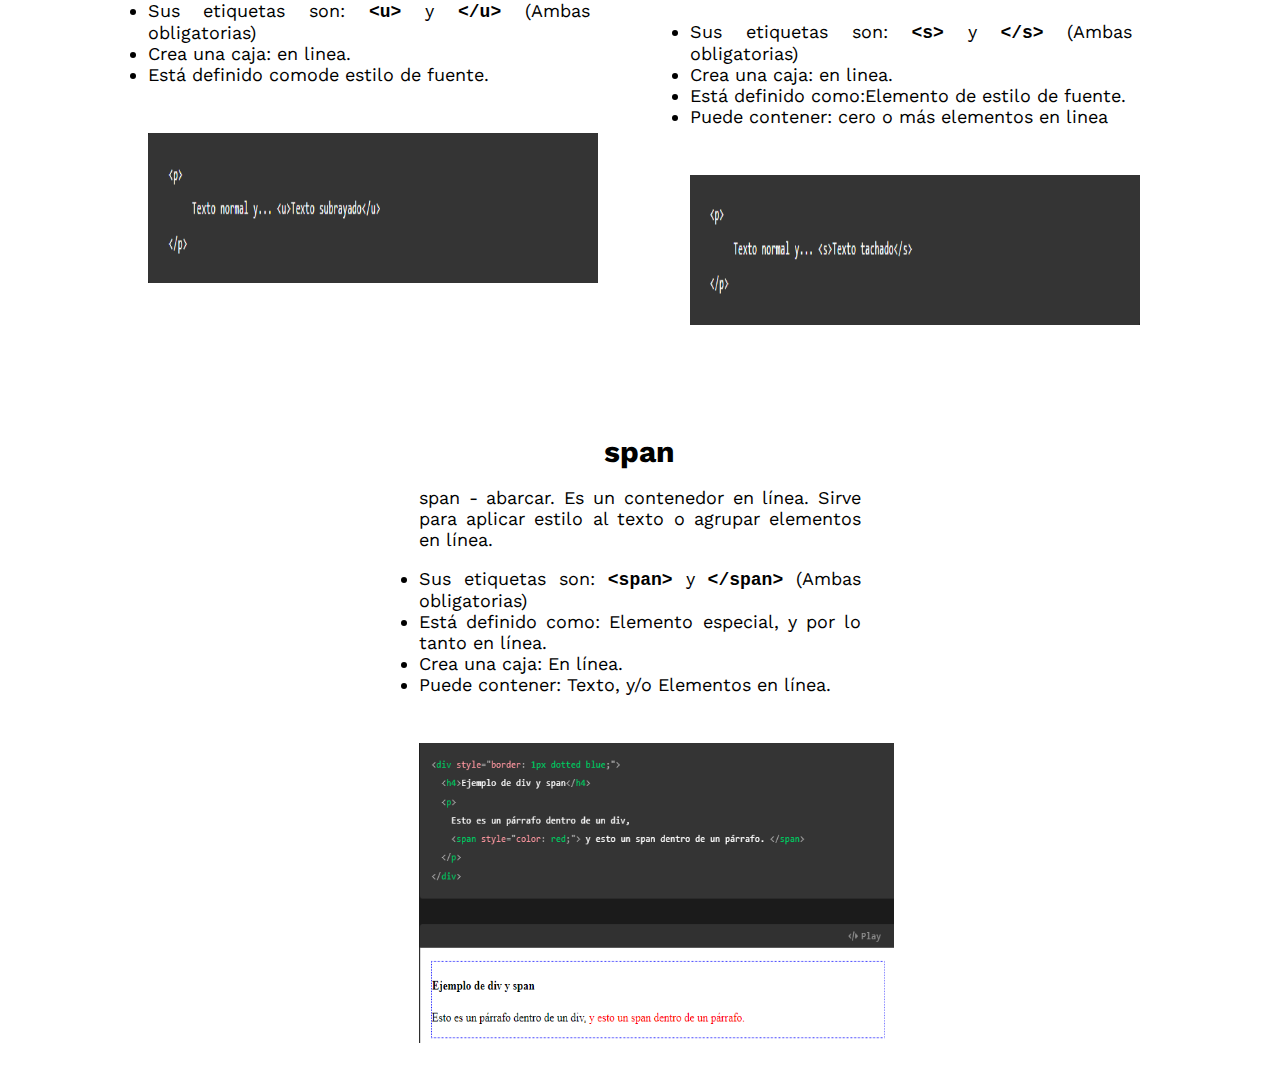
==== commit 5fc68fce: "CONFIG HOMEPAGE" ====
--- a/paginas/html5.html
+++ b/paginas/html5.html
@@ -196,7 +196,7 @@
                             <h3>video</h3>
                                 <p>La etiqueta <strong><code>&lt;video&gt;</code></strong> nos permite insertar videos en una página web. Para ello, debes proporcionar la URL del video y especificar los formatos de video compatibles utilizando la etiqueta <strong><code>&lt;source&gt;</code></strong> dentro de la etiqueta <strong><code>&lt;video&gt;</code></strong>. Además, puedes agregar atributos como width y height para ajustar el tamaño del video.
                                 </p>
-                                <video controls src="/assets/SaveYourTearsV.mp4" width="360" height="700"  autoplay loop muted>Save SaveYourTears</video>
+                                <video controls src="/assets/SaveYoursTears.mp4" width="360" height="700"  autoplay loop muted>Save SaveYourTears</video>
                         </div>
                         <div class="box-text">
                             <h3>em</h3>
